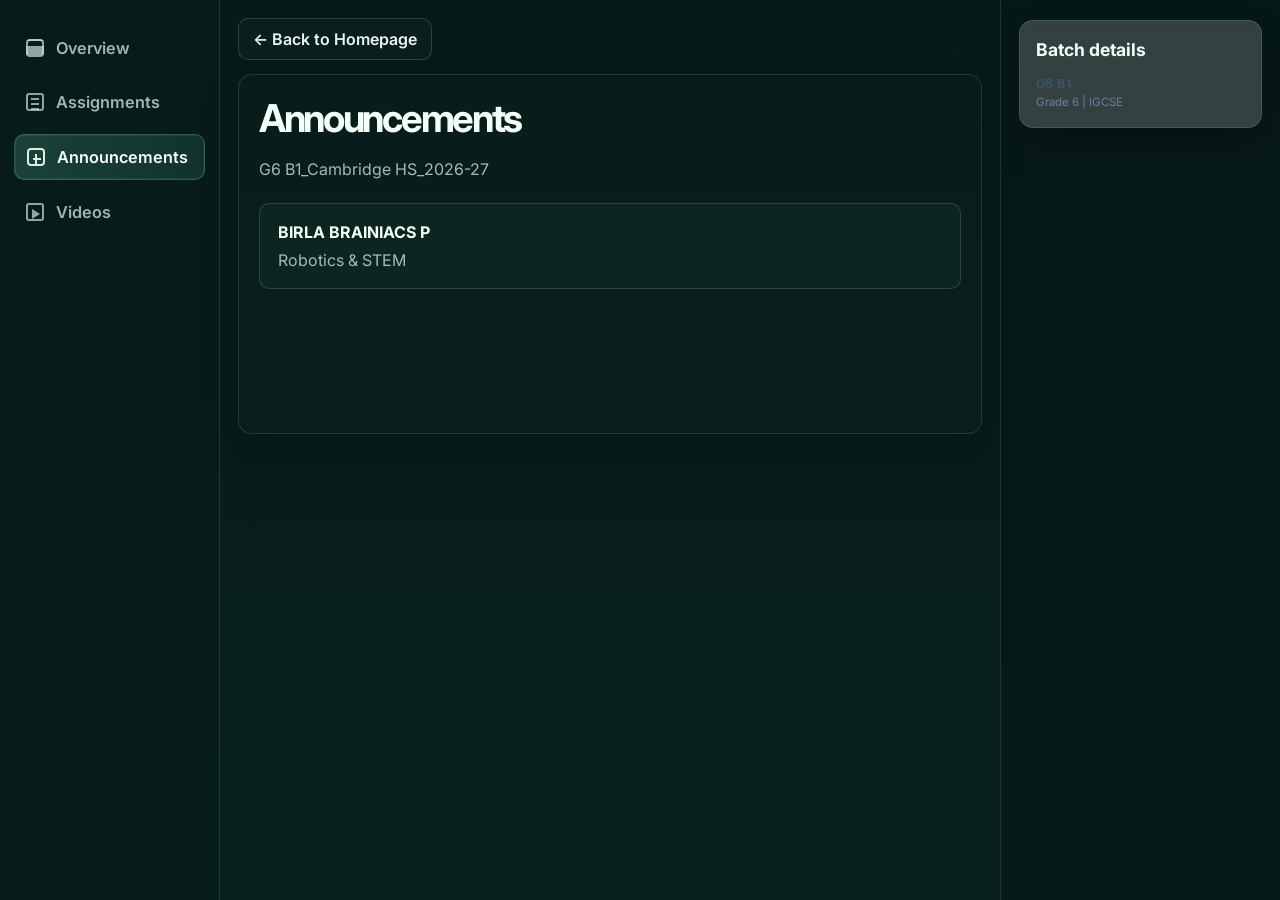
==== announcements.html @ 66eb1565 "Add batch section pages and admin shortcut" ====
<!DOCTYPE html>
<html lang="en">
  <head>
    <meta charset="UTF-8" />
    <meta name="viewport" content="width=device-width, initial-scale=1.0" />
    <title>Sound Wave | Announcements</title>
    <meta name="description" content="Announcements for the G6 B1 Cambridge HS batch." />
    <link rel="preconnect" href="https://fonts.googleapis.com" />
    <link rel="preconnect" href="https://fonts.gstatic.com" crossorigin />
    <link href="https://fonts.googleapis.com/css2?family=Inter:wght@400;500;600;700;800;900&display=swap" rel="stylesheet" />
    <link rel="stylesheet" href="styles.css" />
  </head>
  <body class="batch-body">
    <div class="batch-layout">
      <aside class="batch-sidebar">
        <nav class="side-nav" aria-label="Batch navigation">
          <a class="nav-entry" href="batch.html"><span class="nav-icon icon-overview" aria-hidden="true"></span><span>Overview</span></a>
          <a class="nav-entry" href="assignments.html"><span class="nav-icon icon-assignments" aria-hidden="true"></span><span>Assignments</span></a>
          <a class="nav-entry active" href="announcements.html" aria-current="page"><span class="nav-icon icon-announcements" aria-hidden="true"></span><span>Announcements</span></a>
          <a class="nav-entry" href="videos.html"><span class="nav-icon icon-videos" aria-hidden="true"></span><span>Videos</span></a>
        </nav>
      </aside>

      <main class="batch-main">
        <a class="small-action batch-back-link" href="index.html">&larr; Back to Homepage</a>
        <section class="batch-overview-card section-content-card">
          <h1>Announcements</h1>
          <p class="section-context">G6 B1_Cambridge HS_2026-27</p>
          <article class="announcement-card">
            <h2>BIRLA BRAINIACS P</h2>
            <p>Robotics &amp; STEM</p>
          </article>
        </section>
      </main>

      <aside class="batch-side-panel">
        <div class="panel-box">
          <h3>Batch details</h3>
          <div class="announcement-text">
            <strong>G6 B1</strong>
            <span>Grade 6 | IGCSE</span>
          </div>
        </div>
      </aside>
    </div>
    <script src="script.js"></script>
  </body>
</html>
---- styles.css ----
:root {
  --bg-1: #031e1d;
  --bg-2: #052b2a;
  --bg-3: #0b3634;
  --panel: rgba(10, 31, 29, 0.8);
  --panel-strong: rgba(12, 31, 31, 0.9);
  --panel-light: rgba(19, 46, 44, 0.98);
  --line: rgba(136, 177, 171, 0.16);
  --line-strong: rgba(136, 177, 171, 0.26);
  --text: #ebf6f3;
  --muted: rgba(201, 229, 224, 0.68);
  --green: #8ae6c7;
  --green-strong: #64ffc4;
  --green-soft: rgba(122, 240, 196, 0.12);
  --shadow: 0 24px 80px rgba(0, 0, 0, 0.28);
}

* {
  box-sizing: border-box;
}

html, body {
  margin: 0;
  height: 100%;
  background: #efefef;
  color: #111827;
  font-family: "Inter", sans-serif;
}

body {
  min-height: 100vh;
}

.landing-body {
  background: #efefef;
}

.landing-page {
  min-height: 100vh;
  padding: 42px 50px 0;
  background: #efefef;
}

.brand-title {
  margin: 0;
  font-size: clamp(2.3rem, 4vw, 4rem);
  line-height: 1.1;
  letter-spacing: -0.08em;
  color: #1089d6;
  font-weight: 700;
}

.brand-rule {
  margin-top: 18px;
  border-bottom: 2px solid rgba(28, 29, 30, 0.18);
  width: 100%;
}

.brand-tagline {
  margin: 26px 0 0;
  color: #2d2d2d;
  font-size: clamp(1rem, 1.3vw, 1.5rem);
  font-weight: 500;
  letter-spacing: -0.03em;
}

button, input {
  font: inherit;
}

.app-shell {
  display: grid;
  grid-template-columns: 280px 1fr;
  min-height: 100vh;
  background: linear-gradient(180deg, #04211f 0%, #08352f 100%);
}

.app-shell-no-sidebar {
  grid-template-columns: 1fr;
}

.sidebar {
  background: rgba(5, 23, 23, 0.9);
  border-right: 1px solid var(--line);
  padding: 18px 18px 24px;
}

.brand-wrap {
  display: flex;
  align-items: center;
  gap: 14px;
  padding: 10px 6px 18px;
}

.brand-mark {
  position: relative;
  width: 28px;
  height: 28px;
  border-radius: 8px;
  background: linear-gradient(135deg, rgba(122, 240, 196, 0.9), rgba(82, 208, 170, 0.8));
  box-shadow: inset 0 0 0 1px rgba(255,255,255,0.18);
}

.brand-mark::before {
  content: "";
  position: absolute;
  inset: 6px;
  border-radius: 50%;
  background: rgba(3, 30, 30, 0.8);
  box-shadow: inset 0 0 0 3px rgba(122, 240, 196, 0.9);
}

.brand-dot {
  position: absolute;
  width: 7px;
  height: 7px;
  border-radius: 50%;
  background: rgba(122, 240, 196, 0.9);
  top: 10px;
  left: 10px;
}

.brand-text {
  display: flex;
  flex-direction: column;
  gap: 1px;
}

.brand-name {
  font-size: clamp(1.3rem, 1.9vw, 2.1rem);
  font-weight: 800;
  letter-spacing: -0.08em;
  line-height: 1;
}

.brand-sub {
  color: rgba(221, 238, 235, 0.72);
  font-size: 0.64rem;
  text-transform: uppercase;
  letter-spacing: 0.2em;
}

.sidebar-nav {
  margin-top: 24px;
}

.nav-section {
  margin-bottom: 24px;
}

.nav-label,
.nav-section-label {
  color: rgba(188, 211, 208, 0.56);
  font-size: 0.7rem;
  letter-spacing: 0.26em;
  text-transform: uppercase;
  margin: 0 0 14px;
  font-weight: 700;
}

.nav-item {
  position: relative;
  display: flex;
  align-items: center;
  gap: 12px;
  width: 100%;
  padding: 12px 14px;
  border-radius: 10px;
  color: rgba(225, 239, 236, 0.75);
  text-decoration: none;
  font-weight: 600;
  margin-bottom: 8px;
}

.nav-item.active {
  background: rgba(106, 231, 190, 0.09);
  box-shadow: inset 0 0 0 1px rgba(118, 247, 193, 0.16);
  color: var(--text);
}

.nav-item.active::before {
  content: "";
  position: absolute;
  inset: 0;
  border-radius: 10px;
  background: linear-gradient(90deg, rgba(118, 247, 193, 0.1), transparent);
}

.nav-item span:not(.nav-icon) {
  position: relative;
  z-index: 1;
}

.nav-icon {
  position: relative;
  z-index: 1;
  width: 16px;
  height: 16px;
  display: inline-block;
  opacity: 0.9;
}

.dashboard-icon {
  border: 2px solid currentColor;
  border-radius: 4px;
  box-shadow: inset 0 0 0 2px rgba(255,255,255,0.04);
}

.material-icon {
  border: 2px solid currentColor;
  border-radius: 2px;
}

.material-icon::before {
  content: "";
  position: absolute;
  left: 3px;
  right: 3px;
  top: 4px;
  height: 2px;
  background: currentColor;
  box-shadow: 0 5px 0 currentColor, 0 10px 0 currentColor;
}

.timetable-icon {
  border: 2px solid currentColor;
  border-radius: 2px;
}

.timetable-icon::before,
.timetable-icon::after {
  content: "";
  position: absolute;
  background: currentColor;
  left: 3px;
  right: 3px;
  top: 3px;
  height: 2px;
  box-shadow: 0 5px 0 currentColor, 0 10px 0 currentColor;
}

.timetable-icon::after {
  left: 0;
  right: 0;
  top: 0;
  width: 2px;
  height: 16px;
  box-shadow: 6px 0 0 currentColor, 12px 0 0 currentColor;
}

.societies-icon {
  border-radius: 50%;
  border: 2px solid currentColor;
}

.societies-icon::before {
  content: "";
  position: absolute;
  inset: 4px 4px auto auto;
  width: 4px;
  height: 4px;
  border-radius: 50%;
  background: currentColor;
  box-shadow: -5px 0 0 currentColor, 0 -5px 0 currentColor, -5px -5px 0 currentColor;
}

.events-icon {
  border: 2px solid currentColor;
  border-radius: 50%;
}

.events-icon::before {
  content: "";
  position: absolute;
  width: 2px;
  height: 6px;
  background: currentColor;
  left: 7px;
  top: 1px;
  box-shadow: 0 0 0 0 currentColor;
}

.events-icon::after {
  content: "";
  position: absolute;
  width: 2px;
  height: 6px;
  background: currentColor;
  left: 8px;
  top: 8px;
  transform: rotate(45deg);
}

.nav-status {
  position: relative;
  z-index: 1;
  margin-left: auto;
  width: 9px;
  height: 9px;
  border-radius: 50%;
  background: radial-gradient(circle, #94ffcc, #67d3a8);
  box-shadow: 0 0 18px rgba(118, 247, 193, 0.8);
}

.batch-body {
  background: linear-gradient(180deg, #061f1d 0%, #0b2e2a 100%);
  color: #ebf6f3;
}

.batch-layout {
  display: grid;
  grid-template-columns: 220px minmax(0, 1.7fr) 280px;
  min-height: 100vh;
  background: linear-gradient(180deg, rgba(5, 26, 25, 0.92), rgba(7, 31, 29, 0.96));
}

.batch-sidebar {
  background: rgba(7, 29, 27, 0.88);
  border-right: 1px solid rgba(138, 230, 199, 0.16);
  padding: 18px 14px;
}

.side-nav {
  display: flex;
  flex-direction: column;
  gap: 10px;
  margin-top: 8px;
}

.nav-entry {
  display: flex;
  align-items: center;
  gap: 12px;
  padding: 12px 12px;
  border-radius: 10px;
  color: rgba(223, 239, 235, 0.72);
  text-decoration: none;
  font-weight: 600;
  font-size: 1.02rem;
}

.nav-entry.active {
  background: linear-gradient(90deg, rgba(122, 240, 196, 0.18), rgba(100, 255, 196, 0.1));
  border: 1px solid rgba(138, 230, 199, 0.22);
  color: #f2fff8;
  box-shadow: inset 0 0 0 1px rgba(138, 230, 199, 0.08);
}

.nav-icon {
  width: 18px;
  height: 18px;
  display: inline-block;
  position: relative;
  color: inherit;
}

.icon-overview,
.icon-attendance,
.icon-assignments,
.icon-announcements,
.icon-tests,
.icon-videos,
.icon-material {
  border: 2px solid currentColor;
}

.icon-overview {
  border-radius: 4px;
  background: linear-gradient(180deg, transparent 0 35%, currentColor 35% 100%);
}

.icon-attendance {
  border-radius: 4px;
}

.icon-attendance::before {
  content: "";
  position: absolute;
  inset: 3px 4px 4px 4px;
  border: 2px solid currentColor;
  border-radius: 2px;
}

.icon-assignments {
  border-radius: 3px;
}

.icon-assignments::before {
  content: "";
  position: absolute;
  left: 3px;
  right: 3px;
  top: 3px;
  height: 2px;
  background: currentColor;
  box-shadow: 0 5px 0 currentColor, 0 10px 0 currentColor;
}

.icon-announcements {
  border-radius: 4px;
}

.icon-announcements::before,
.icon-announcements::after {
  content: "";
  position: absolute;
  background: currentColor;
}

.icon-announcements::before {
  width: 2px;
  height: 10px;
  left: 6px;
  top: 4px;
}

.icon-announcements::after {
  width: 8px;
  height: 2px;
  left: 4px;
  top: 8px;
}

.icon-tests {
  border-radius: 50%;
}

.icon-tests::before {
  content: "";
  position: absolute;
  width: 7px;
  height: 7px;
  border-radius: 50%;
  top: 4px;
  left: 4px;
  border: 2px solid currentColor;
}

.icon-videos {
  border-radius: 3px;
}

.icon-videos::before {
  content: "";
  position: absolute;
  left: 4px;
  top: 4px;
  width: 0;
  height: 0;
  border-left: 8px solid currentColor;
  border-top: 5px solid transparent;
  border-bottom: 5px solid transparent;
}

.icon-material {
  border-radius: 3px;
}

.icon-material::before {
  content: "";
  position: absolute;
  left: 3px;
  right: 3px;
  top: 5px;
  height: 2px;
  background: currentColor;
  box-shadow: 0 5px 0 currentColor, 0 10px 0 currentColor;
}

.batch-main {
  padding: 18px 18px 0 18px;
}

.batch-back-link {
  display: inline-block;
  margin-bottom: 14px;
}

.section-content-card {
  min-height: 360px;
}

.section-content-card h1 {
  margin: 0 0 8px;
  color: #f3fff9;
  font-size: clamp(1.7rem, 2.4vw, 2.4rem);
}

.section-context {
  margin: 0 0 24px;
  color: rgba(206, 224, 218, 0.8);
}

.section-empty-state {
  min-height: 200px;
  display: grid;
  align-content: center;
  justify-items: center;
  gap: 8px;
  padding: 24px;
  border: 1px dashed rgba(138, 230, 199, 0.28);
  border-radius: 10px;
  color: rgba(201, 229, 224, 0.72);
  text-align: center;
}

.section-empty-state strong {
  color: #ebf6f3;
}

.announcement-card {
  padding: 18px;
  border: 1px solid rgba(138, 230, 199, 0.18);
  border-radius: 10px;
  background: rgba(138, 230, 199, 0.04);
}

.announcement-card h2 {
  margin: 0 0 8px;
  font-size: 1rem;
  color: #f3fff9;
}

.announcement-card p {
  margin: 0;
  color: rgba(206, 224, 218, 0.8);
}

.batch-overview-card,
.batch-schedule-card,
.panel-box {
  background: rgba(10, 31, 29, 0.82);
  border: 1px solid rgba(138, 230, 199, 0.15);
  border-radius: 14px;
  box-shadow: 0 18px 40px rgba(0, 0, 0, 0.18);
}

.batch-overview-card {
  padding: 20px 20px 10px;
  margin-bottom: 18px;
}

.batch-overview-card h1 {
  margin: 0 0 18px;
  font-size: clamp(2rem, 3vw, 3rem);
  letter-spacing: -0.06em;
  color: #f3fff9;
}

.meta-grid {
  display: grid;
  grid-template-columns: repeat(2, minmax(0, 1fr));
  gap: 22px 34px;
  padding-top: 8px;
}

.meta-item {
  display: flex;
  flex-direction: column;
  gap: 8px;
  color: rgba(217, 234, 230, 0.78);
}

.meta-item strong {
  color: #f5fff9;
  font-size: 1.05rem;
  font-weight: 600;
}

.meta-label {
  font-size: 0.8rem;
  color: rgba(176, 211, 202, 0.72);
}

.full-width {
  grid-column: 1 / -1;
}

.subject-tags {
  display: flex;
  flex-wrap: wrap;
  gap: 10px 12px;
  margin-top: 4px;
}

.subject-tags span {
  font-size: 0.68rem;
  letter-spacing: 0.12em;
  text-transform: uppercase;
  color: rgba(158, 223, 205, 0.9);
  font-weight: 700;
}

.batch-schedule-card {
  padding: 18px 20px 20px;
}

.batch-schedule-card h2 {
  margin: 0 0 18px;
  font-size: clamp(2rem, 2.4vw, 2.6rem);
  letter-spacing: -0.06em;
  color: #f3fff9;
}

.schedule-days {
  display: grid;
  grid-template-columns: repeat(7, minmax(0, 1fr));
  gap: 10px;
  margin-bottom: 18px;
  color: rgba(176, 211, 202, 0.72);
  font-size: 0.74rem;
  letter-spacing: 0.14em;
  text-transform: uppercase;
  font-weight: 700;
}

.schedule-days span {
  display: flex;
  justify-content: center;
  align-items: center;
  padding: 14px 8px;
  border-bottom: 2px solid transparent;
}

.schedule-days .active {
  color: #8ae6c7;
  border-color: #8ae6c7;
}

.schedule-grid {
  display: grid;
  grid-template-columns: repeat(5, minmax(0, 1fr));
  gap: 14px;
}

.session-card {
  background: rgba(16, 43, 40, 0.76);
  border: 1px solid rgba(138, 230, 199, 0.14);
  border-radius: 12px;
  padding: 16px 14px;
  min-height: 150px;
}

.session-subject {
  color: rgba(158, 223, 205, 0.9);
  font-size: 0.8rem;
  text-transform: uppercase;
  letter-spacing: 0.06em;
  font-weight: 700;
  margin-bottom: 10px;
}

.session-time {
  color: #eafaf4;
  font-size: 0.9rem;
  margin-bottom: 16px;
}

.teacher-badge {
  width: 34px;
  height: 34px;
  display: inline-flex;
  align-items: center;
  justify-content: center;
  border-radius: 50%;
  background: rgba(138, 230, 199, 0.18);
  color: #abefd0;
  font-weight: 700;
  font-size: 0.82rem;
  margin-right: 10px;
}

.teacher-name {
  display: inline-block;
  color: #f4fff8;
  font-weight: 600;
  font-size: 0.95rem;
}

.batch-side-panel {
  background: rgba(7, 24, 22, 0.72);
  border-left: 1px solid rgba(138, 230, 199, 0.14);
  padding: 20px 18px;
}

.panel-box {
  padding: 18px 16px;
  margin-bottom: 18px;
  background: rgba(255,255,255,0.18);
}

.panel-box h3 {
  margin: 0 0 16px;
  font-size: 1.1rem;
  color: #f2fff9;
}

.join-box {
  display: grid;
  gap: 12px;
}

.join-box p {
  margin: 0;
  color: rgba(210, 234, 228, 0.78);
  font-size: 0.9rem;
  line-height: 1.5;
}

.join-box button {
  width: 100%;
  border: 1px solid rgba(138, 230, 199, 0.2);
  background: linear-gradient(135deg, rgba(122, 240, 196, 0.2), rgba(95, 163, 138, 0.18));
  color: #eefef8;
  border-radius: 10px;
  padding: 12px 14px;
  font-weight: 700;
  font-size: 0.98rem;
  cursor: pointer;
}

.join-box button.secondary {
  background: rgba(12, 30, 27, 0.85);
}

.announcement-item {
  display: flex;
  align-items: center;
  gap: 12px;
  padding: 10px 0 8px;
  border-top: 1px solid rgba(111, 132, 150, 0.2);
}

.announcement-icon {
  width: 28px;
  height: 28px;
  border-radius: 8px;
  display: grid;
  place-items: center;
  background: rgba(79, 134, 255, 0.1);
  color: #3c6ad9;
}

.announcement-text {
  display: flex;
  flex-direction: column;
  gap: 4px;
  color: #3d536d;
}

.announcement-text strong {
  font-size: 0.78rem;
  letter-spacing: 0.04em;
}

.announcement-text span {
  font-size: 0.72rem;
  color: #68809b;
}

.view-all {
  display: inline-block;
  margin-top: 12px;
  color: #4080ff;
  text-decoration: none;
  font-weight: 700;
}

@media (max-width: 1100px) {
  .batch-layout {
    grid-template-columns: 200px 1fr;
  }

  .batch-side-panel {
    grid-column: 1 / -1;
    border-left: none;
    border-top: 1px solid rgba(90, 120, 145, 0.2);
  }
}

@media (max-width: 760px) {
  .batch-layout {
    grid-template-columns: 1fr;
  }

  .batch-sidebar {
    border-right: none;
    border-bottom: 1px solid rgba(90, 120, 145, 0.2);
  }

  .meta-grid,
  .schedule-grid {
    grid-template-columns: 1fr;
  }

  .schedule-days {
    grid-template-columns: repeat(2, minmax(0, 1fr));
  }
}

.batch-page {
  padding: 28px;
}

.batch-header {
  display: flex;
  align-items: center;
  justify-content: space-between;
  gap: 16px;
  margin-bottom: 24px;
}

.batch-header h1,
.detail-topbar h1 {
  margin: 0;
  font-size: clamp(2.2rem, 4vw, 3.4rem);
  letter-spacing: -0.07em;
}

.batch-top-actions {
  display: flex;
  gap: 12px;
}

.small-action {
  background: rgba(255, 255, 255, 0.02);
  color: var(--text);
  border: 1px solid var(--line-strong);
  border-radius: 10px;
  padding: 10px 14px;
  font-weight: 600;
  text-decoration: none;
}

.batch-grid {
  display: grid;
  grid-template-columns: repeat(3, minmax(0, 1fr));
  gap: 20px;
}

.batch-card {
  background: linear-gradient(180deg, rgba(11, 31, 31, 0.8), rgba(7, 21, 22, 0.96));
  border: 1px solid var(--line-strong);
  border-radius: 18px;
  padding: 22px 20px;
  box-shadow: var(--shadow);
  color: var(--text);
  text-decoration: none;
}

.batch-link:hover {
  transform: translateY(-2px);
  border-color: rgba(122, 240, 196, 0.28);
}

.batch-card h3 {
  margin: 0 0 10px;
  font-size: 1.35rem;
  letter-spacing: -0.04em;
}

.batch-meta {
  display: flex;
  justify-content: space-between;
  align-items: center;
  color: var(--muted);
  font-size: 0.8rem;
  letter-spacing: 0.08em;
  text-transform: uppercase;
  margin-bottom: 14px;
}

.batch-card p {
  margin: 0;
  color: var(--muted);
  line-height: 1.7;
}

.batch-pill {
  display: inline-block;
  padding: 7px 10px;
  margin-top: 16px;
  border-radius: 999px;
  background: rgba(122, 240, 196, 0.1);
  border: 1px solid rgba(122, 240, 196, 0.18);
  color: var(--green);
  font-size: 0.75rem;
  font-weight: 700;
  letter-spacing: 0.08em;
  text-transform: uppercase;
}

.batch-detail-page {
  padding: 28px;
}

.detail-topbar {
  display: flex;
  align-items: end;
  justify-content: space-between;
  gap: 16px;
  margin: 20px 0 24px;
}

.detail-eyebrow {
  margin: 0 0 8px;
  color: var(--muted);
  text-transform: uppercase;
  letter-spacing: 0.18em;
  font-size: 0.7rem;
  font-weight: 700;
}

.detail-grid {
  display: grid;
  grid-template-columns: repeat(2, minmax(0, 1fr));
  gap: 20px;
}

.detail-card {
  background: linear-gradient(180deg, rgba(11, 31, 31, 0.82), rgba(8, 22, 22, 0.96));
  border: 1px solid var(--line-strong);
  border-radius: 18px;
  padding: 22px 20px;
}

.detail-card.large {
  grid-column: span 2;
}

.detail-card h2 {
  margin: 0 0 14px;
  font-size: 1.5rem;
  letter-spacing: -0.05em;
}

.detail-card ul {
  margin: 0;
  padding-left: 1.2rem;
  color: var(--muted);
  display: grid;
  gap: 10px;
  line-height: 1.6;
}

@media (max-width: 760px) {
  .detail-grid {
    grid-template-columns: 1fr;
  }

  .detail-card.large {
    grid-column: span 1;
  }

  .detail-topbar {
    flex-direction: column;
    align-items: flex-start;
  }
  .batch-grid {
    grid-template-columns: 1fr;
  }

  .batch-header {
    flex-direction: column;
    align-items: flex-start;
  }
}

.main-panel {
  background: linear-gradient(180deg, rgba(7, 24, 23, 0.96), rgba(4, 15, 16, 0.98));
  padding: 18px 24px 30px 26px;
}

.list-panel {
  background: linear-gradient(180deg, rgba(4, 24, 22, 0.94), rgba(7, 31, 28, 0.96));
  color: #ecfdf5;
}

.topbar {
  display: grid;
  grid-template-columns: 1fr auto auto;
  align-items: center;
  gap: 14px;
  min-height: 70px;
  padding: 8px 6px 18px;
  border-bottom: 1px solid rgba(152, 190, 184, 0.12);
}

.topbar-spacer {
  min-height: 1px;
}

.header-actions {
  display: flex;
  align-items: center;
  justify-content: flex-end;
  gap: 14px;
  margin-right: 10px;
}

.header-action {
  color: rgba(228, 240, 238, 0.78);
  text-decoration: none;
  font-size: 0.9rem;
  font-weight: 500;
  padding: 8px 10px;
  border-radius: 10px;
  transition: background 0.2s ease, color 0.2s ease;
}

.header-action:hover {
  background: rgba(122, 240, 196, 0.08);
  color: var(--text);
}

.search-box {
  display: flex;
  align-items: center;
  justify-content: space-between;
  gap: 12px;
  width: min(100%, 400px);
  justify-self: end;
  padding: 12px 16px;
  border: 1px solid var(--line-strong);
  border-radius: 12px;
  background: rgba(8, 29, 28, 0.7);
  color: rgba(214, 231, 228, 0.7);
  font-size: 0.92rem;
}

.search-icon {
  font-size: 1.1rem;
  color: rgba(214, 231, 228, 0.8);
}

.search-box kbd {
  display: inline-flex;
  align-items: center;
  justify-content: center;
  min-width: 24px;
  height: 24px;
  padding: 0 7px;
  border-radius: 6px;
  border: 1px solid var(--line-strong);
  background: rgba(255,255,255,0.02);
  color: rgba(214, 231, 228, 0.7);
  font-size: 0.75rem;
  font-weight: 700;
}

.list-panel .search-box {
  background: rgba(255, 255, 255, 0.08);
  border: 1px solid rgba(138, 230, 199, 0.22);
  color: rgba(224, 245, 238, 0.8);
}

.list-panel .search-box kbd {
  background: rgba(255, 255, 255, 0.08);
  color: rgba(224, 245, 238, 0.8);
}

.list-panel .header-action {
  color: rgba(228, 244, 240, 0.85);
}

.list-panel .header-action:hover {
  color: #f3fff9;
  background: rgba(122, 240, 196, 0.08);
}

.batch-list-shell {
  padding-top: 18px;
}

.list-header-row {
  display: flex;
  align-items: center;
  justify-content: space-between;
  gap: 16px;
  margin-bottom: 14px;
  padding-right: 8px;
}

.list-header-row h2 {
  margin: 0;
  font-size: clamp(2.1rem, 2.5vw, 3rem);
  letter-spacing: -0.08em;
  color: #f3fff9;
}

.search-wrap {
  position: relative;
  width: min(100%, 310px);
}

.search-wrap input {
  width: 100%;
  min-height: 42px;
  border-radius: 10px;
  border: 1px solid rgba(138, 230, 199, 0.22);
  background: rgba(255,255,255,0.08);
  color: rgba(236, 252, 245, 0.9);
  padding: 0 42px 0 14px;
  font-size: 0.95rem;
}

.search-wrap input::placeholder {
  color: rgba(202, 230, 222, 0.8);
}

.mini-search {
  position: absolute;
  right: 12px;
  top: 50%;
  transform: translateY(-50%);
  color: #7288a1;
  font-size: 1.2rem;
}

.toggle-tabs {
  display: inline-flex;
  align-items: center;
  gap: 18px;
  margin-bottom: 18px;
  padding-bottom: 6px;
  border-bottom: 1px solid rgba(138, 230, 199, 0.2);
}

.tab {
  border: none;
  background: transparent;
  color: rgba(213, 236, 229, 0.72);
  font-size: 0.96rem;
  padding: 0 0 10px;
  position: relative;
  cursor: pointer;
  font-weight: 500;
}

.tab.active {
  color: #8ae6c7;
  font-weight: 700;
}

.tab.active::after {
  content: "";
  position: absolute;
  left: 0;
  right: 0;
  bottom: -7px;
  height: 3px;
  border-radius: 999px;
  background: #8ae6c7;
}

.batch-list-card {
  width: min(100%, 470px);
  min-height: 260px;
  background: rgba(10, 31, 29, 0.78);
  border: 1px solid rgba(138, 230, 199, 0.18);
  border-radius: 12px;
  padding: 18px 18px 16px;
  box-shadow: 0 10px 32px rgba(0, 0, 0, 0.12);
}

.batch-list-link {
  display: block;
  text-decoration: none;
  color: inherit;
  transition: transform 0.2s ease, border-color 0.2s ease, box-shadow 0.2s ease;
}

.batch-list-link:hover {
  transform: translateY(-1px);
  border-color: rgba(138, 230, 199, 0.35);
  box-shadow: 0 14px 36px rgba(0, 0, 0, 0.18);
}

.batch-list-card h3 {
  margin: 0;
  color: #f3fff9;
  font-size: clamp(1.7rem, 2.2vw, 2.5rem);
  letter-spacing: -0.07em;
  line-height: 1.18;
}

.batch-sub,
.batch-code {
  margin: 0;
  color: rgba(206, 224, 218, 0.8);
}

.batch-sub {
  margin-top: 10px;
  font-size: 0.9rem;
  text-transform: uppercase;
  letter-spacing: 0.05em;
}

.batch-code {
  margin-top: 8px;
  font-size: 1rem;
}

.batch-tags {
  display: flex;
  flex-wrap: wrap;
  gap: 8px 10px;
  margin-top: 16px;
}

.batch-tags span {
  background: rgba(122, 240, 196, 0.04);
  border: 1px solid rgba(138, 230, 199, 0.4);
  color: #b9f2dc;
  border-radius: 999px;
  padding: 5px 10px;
  font-size: 0.7rem;
  line-height: 1.4;
}

.batch-foot {
  margin-top: 24px;
  display: flex;
  align-items: center;
}

.avatar-stack {
  display: inline-flex;
  align-items: center;
}

.avatar {
  width: 38px;
  height: 38px;
  border-radius: 50%;
  display: grid;
  place-items: center;
  font-size: 0.7rem;
  font-weight: 800;
  color: white;
  border: 2px solid rgba(255,255,255,0.8);
}

.avatar-main {
  background: linear-gradient(135deg, #1d64d4, #2d8ae7);
  z-index: 1;
}

.avatar-badge {
  width: 30px;
  height: 30px;
  background: linear-gradient(135deg, #0c7fe8, #2244cf);
  position: relative;
  left: -8px;
  font-size: 0.62rem;
}

.data-footer {
  display: flex;
  align-items: center;
  justify-content: space-between;
  gap: 14px;
  margin-top: 28px;
  color: #5b728d;
}

.rows-wrap {
  display: inline-flex;
  align-items: center;
  gap: 10px;
}

.rows-wrap select {
  border: 1px solid rgba(138, 230, 199, 0.22);
  background: rgba(255,255,255,0.08);
  color: rgba(236, 252, 245, 0.9);
  border-radius: 8px;
  padding: 8px 12px;
}

.pager {
  display: flex;
  align-items: center;
  gap: 16px;
  margin-left: auto;
}

.pager-controls {
  display: flex;
  align-items: center;
  gap: 8px;
}

.pager-controls button {
  border: 1px solid rgba(138, 230, 199, 0.22);
  background: rgba(255,255,255,0.08);
  color: rgba(227, 246, 239, 0.8);
  border-radius: 8px;
  min-height: 38px;
  padding: 8px 12px;
  font-weight: 600;
}

.page-current-btn {
  background: linear-gradient(135deg, #2469e9, #2457d8) !important;
  color: white !important;
  border-color: #2e66d9 !important;
}

.quick-button {
  width: 38px;
  height: 38px;
  border-radius: 10px;
  border: 1px solid var(--line-strong);
  background: rgba(10, 32, 32, 0.8);
  color: rgba(234, 249, 246, 0.9);
  cursor: pointer;
}

.star-icon {
  font-size: 1.2rem;
}

.hero-panel {
  position: relative;
  display: grid;
  grid-template-columns: 1.5fr 0.75fr;
  gap: 2rem;
  min-height: 410px;
  margin-top: 28px;
  padding: 32px 30px 22px 32px;
  border-radius: 24px;
  background: linear-gradient(135deg, rgba(21, 56, 52, 0.82), rgba(11, 35, 33, 0.9));
  border: 1px solid rgba(145, 201, 194, 0.12);
  overflow: hidden;
}

.hero-panel::before {
  content: "";
  position: absolute;
  inset: 0;
  background: radial-gradient(circle at 20% 10%, rgba(117, 245, 197, 0.08), transparent 30%);
}

.hero-copy,
.hero-visual {
  position: relative;
  z-index: 1;
}

.hero-copy {
  display: flex;
  flex-direction: column;
  justify-content: center;
  padding-top: 10px;
}

.hero-copy h1 {
  margin: 0;
  font-size: clamp(3.2rem, 5vw, 6.3rem);
  line-height: 0.96;
  letter-spacing: -0.09em;
  font-weight: 800;
  max-width: 760px;
  color: rgba(246, 251, 249, 0.96);
}

.hero-copy h1 span {
  color: var(--green);
}

.hero-copy p {
  max-width: 770px;
  margin-top: 22px;
  color: var(--muted);
  font-size: 1.12rem;
  line-height: 1.6;
}

.cta-row {
  display: flex;
  gap: 18px;
  margin-top: 30px;
  flex-wrap: wrap;
}

.primary-btn,
.secondary-btn {
  border: none;
  border-radius: 12px;
  padding: 18px 24px;
  font-weight: 700;
  font-size: 1.05rem;
  cursor: pointer;
}

.primary-btn {
  background: linear-gradient(135deg, #8ce6ca, #6ce3c0);
  color: rgba(4, 29, 28, 0.9);
  box-shadow: 0 16px 28px rgba(107, 232, 192, 0.22);
}

.secondary-btn {
  background: rgba(255,255,255,0.02);
  color: rgba(239, 249, 247, 0.96);
  border: 1px solid rgba(180, 214, 209, 0.2);
}

.hero-visual {
  position: relative;
  display: flex;
  align-items: center;
  justify-content: center;
  min-height: 280px;
}

.orbital-ring {
  position: absolute;
  border: 2px solid rgba(128, 240, 203, 0.24);
  border-radius: 50%;
}

.ring-1 {
  width: 340px;
  height: 340px;
}

.ring-2 {
  width: 260px;
  height: 260px;
}

.ring-3 {
  width: 180px;
  height: 180px;
}

.orb-letter {
  position: relative;
  display: grid;
  place-items: center;
  width: 180px;
  height: 180px;
  border-radius: 50%;
  background: rgba(14, 44, 41, 0.18);
  color: rgba(130, 247, 202, 0.9);
  font-size: 9rem;
  font-weight: 700;
  letter-spacing: -0.08em;
  border: 2px solid rgba(128, 240, 203, 0.18);
  box-shadow: inset 0 0 0 16px rgba(0,0,0,0.08);
}

.spark {
  position: absolute;
  font-size: 1.8rem;
  color: rgba(136, 248, 206, 0.9);
  transform: translate(0, -18px);
}

.spark-1 {
  top: 36px;
  right: 76px;
}

.visual-label,
.visual-bottom {
  position: absolute;
  text-transform: uppercase;
  letter-spacing: 0.2em;
  color: rgba(207, 230, 224, 0.7);
  font-size: 0.68rem;
  font-weight: 700;
}

.visual-label {
  top: 28px;
  right: 8px;
}

.visual-bottom {
  bottom: 16px;
  left: 50%;
  transform: translateX(-50%);
}

.stats-grid {
  display: grid;
  grid-template-columns: repeat(4, minmax(0, 1fr));
  gap: 18px;
  margin-top: 26px;
}

.stat-card {
  display: flex;
  flex-direction: column;
  justify-content: center;
  min-height: 138px;
  padding: 18px 18px 16px;
  border-radius: 16px;
  background: linear-gradient(180deg, rgba(11, 31, 31, 0.82), rgba(6, 20, 21, 0.95));
  border: 1px solid rgba(130, 167, 162, 0.12);
  box-shadow: inset 0 0 0 1px rgba(122, 240, 196, 0.03);
}

.stat-number {
  font-size: clamp(2.5rem, 3vw, 3.8rem);
  line-height: 1;
  font-weight: 800;
  letter-spacing: -0.08em;
  color: var(--green-strong);
  margin-bottom: 10px;
}

.stat-label {
  text-transform: uppercase;
  color: rgba(204, 226, 223, 0.72);
  letter-spacing: 0.14em;
  font-size: 0.72rem;
  line-height: 1.4;
}

@media (max-width: 1100px) {
  .app-shell {
    grid-template-columns: 1fr;
  }

  .sidebar {
    border-right: none;
    border-bottom: 1px solid var(--line);
  }

  .main-panel {
    padding-top: 12px;
  }
}

@media (max-width: 760px) {
  .topbar {
    grid-template-columns: 1fr;
    gap: 10px;
  }

  .search-box {
    width: 100%;
    justify-self: stretch;
  }

  .hero-panel {
    grid-template-columns: 1fr;
    padding: 24px 18px 18px;
  }

  .hero-copy h1 {
    font-size: clamp(2.6rem, 12vw, 4.6rem);
  }

  .stats-grid {
    grid-template-columns: repeat(2, minmax(0, 1fr));
  }
}

@media (max-width: 500px) {
  .stats-grid {
    grid-template-columns: 1fr;
  }

  .sidebar {
    padding: 14px 12px 20px;
  }

  .main-panel {
    padding: 12px 12px 22px;
  }

  .brand-name {
    font-size: 1.1rem;
  }

  .nav-item {
    padding: 10px 12px;
  }
}

.admin-password-dialog {
  width: min(420px, calc(100vw - 32px));
  padding: 24px;
  color: #ebf6f3;
  background: #092522;
  border: 1px solid rgba(138, 230, 199, 0.3);
  border-radius: 12px;
  box-shadow: 0 24px 80px rgba(0, 0, 0, 0.45);
}

.admin-password-dialog::backdrop {
  background: rgba(0, 12, 11, 0.72);
}

.admin-password-form {
  display: grid;
  gap: 14px;
}

.admin-password-form h2 {
  margin: 0;
  font-size: 1.25rem;
}

.admin-password-form label {
  color: rgba(201, 229, 224, 0.85);
  font-size: 0.9rem;
}

.admin-password-form input {
  width: 100%;
  padding: 11px 12px;
  color: #ebf6f3;
  background: rgba(0, 0, 0, 0.2);
  border: 1px solid rgba(136, 177, 171, 0.35);
  border-radius: 7px;
}

.admin-password-status {
  margin: 0;
  color: rgba(201, 229, 224, 0.72);
  font-size: 0.85rem;
}

.admin-password-actions {
  display: flex;
  justify-content: flex-end;
  gap: 10px;
}

.admin-password-actions button {
  padding: 9px 13px;
  color: #ebf6f3;
  background: rgba(138, 230, 199, 0.1);
  border: 1px solid rgba(138, 230, 199, 0.3);
  border-radius: 7px;
  cursor: pointer;
}
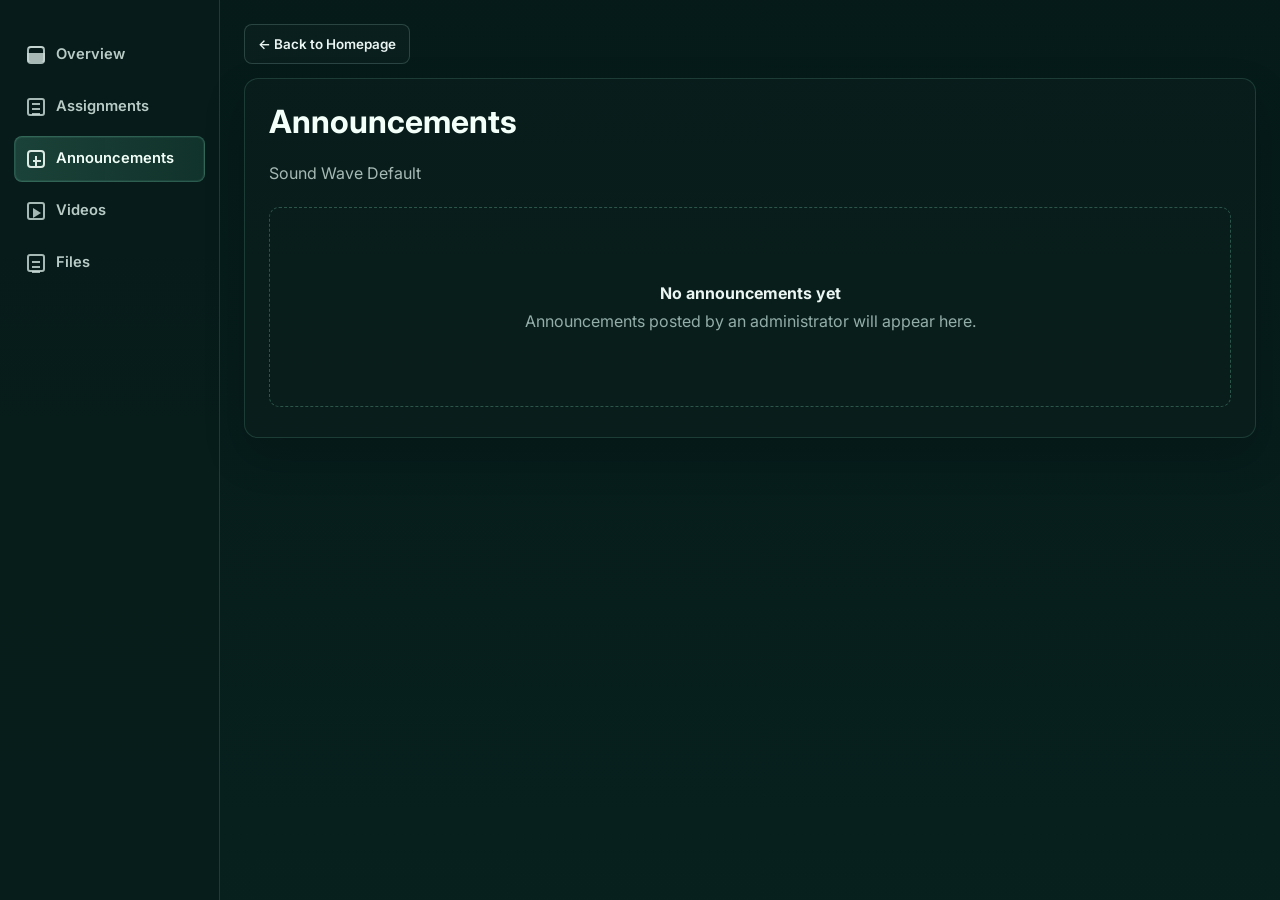
==== commit 253b4836: "Polish Sound Wave website pages" ====
--- a/announcements.html
+++ b/announcements.html
@@ -4,20 +4,26 @@
     <meta charset="UTF-8" />
     <meta name="viewport" content="width=device-width, initial-scale=1.0" />
     <title>Sound Wave | Announcements</title>
-    <meta name="description" content="Announcements for the G6 B1 Cambridge HS batch." />
+    <meta name="description" content="Announcements for Sound Wave Default." />
     <link rel="preconnect" href="https://fonts.googleapis.com" />
     <link rel="preconnect" href="https://fonts.gstatic.com" crossorigin />
     <link href="https://fonts.googleapis.com/css2?family=Inter:wght@400;500;600;700;800;900&display=swap" rel="stylesheet" />
+    <link rel="icon" href="favicon.svg" type="image/svg+xml" />
     <link rel="stylesheet" href="styles.css" />
   </head>
   <body class="batch-body">
-    <div class="batch-layout">
+    <div class="batch-layout batch-layout-no-side-panel">
       <aside class="batch-sidebar">
-        <nav class="side-nav" aria-label="Batch navigation">
+        <button class="batch-nav-toggle" type="button" aria-expanded="false" aria-controls="batch-navigation-items">
+          <span>Batch navigation</span>
+          <span class="batch-nav-toggle-icon" aria-hidden="true">+</span>
+        </button>
+        <nav class="side-nav" id="batch-navigation-items" aria-label="Batch navigation">
           <a class="nav-entry" href="batch.html"><span class="nav-icon icon-overview" aria-hidden="true"></span><span>Overview</span></a>
           <a class="nav-entry" href="assignments.html"><span class="nav-icon icon-assignments" aria-hidden="true"></span><span>Assignments</span></a>
           <a class="nav-entry active" href="announcements.html" aria-current="page"><span class="nav-icon icon-announcements" aria-hidden="true"></span><span>Announcements</span></a>
           <a class="nav-entry" href="videos.html"><span class="nav-icon icon-videos" aria-hidden="true"></span><span>Videos</span></a>
+          <a class="nav-entry" href="files.html"><span class="nav-icon icon-material" aria-hidden="true"></span><span>Files</span></a>
         </nav>
       </aside>
 
@@ -25,23 +31,14 @@
         <a class="small-action batch-back-link" href="index.html">&larr; Back to Homepage</a>
         <section class="batch-overview-card section-content-card">
           <h1>Announcements</h1>
-          <p class="section-context">G6 B1_Cambridge HS_2026-27</p>
-          <article class="announcement-card">
-            <h2>BIRLA BRAINIACS P</h2>
-            <p>Robotics &amp; STEM</p>
-          </article>
+          <p class="section-context">Sound Wave Default</p>
+          <div class="section-empty-state" role="status">
+            <strong>No announcements yet</strong>
+            <span>Announcements posted by an administrator will appear here.</span>
+          </div>
         </section>
       </main>
 
-      <aside class="batch-side-panel">
-        <div class="panel-box">
-          <h3>Batch details</h3>
-          <div class="announcement-text">
-            <strong>G6 B1</strong>
-            <span>Grade 6 | IGCSE</span>
-          </div>
-        </div>
-      </aside>
     </div>
     <script src="script.js"></script>
   </body>
--- a/styles.css
+++ b/styles.css
@@ -22,46 +22,13 @@
 html, body {
   margin: 0;
   height: 100%;
-  background: #efefef;
-  color: #111827;
+  background: var(--bg-1);
+  color: var(--text);
   font-family: "Inter", sans-serif;
 }
 
 body {
   min-height: 100vh;
-}
-
-.landing-body {
-  background: #efefef;
-}
-
-.landing-page {
-  min-height: 100vh;
-  padding: 42px 50px 0;
-  background: #efefef;
-}
-
-.brand-title {
-  margin: 0;
-  font-size: clamp(2.3rem, 4vw, 4rem);
-  line-height: 1.1;
-  letter-spacing: -0.08em;
-  color: #1089d6;
-  font-weight: 700;
-}
-
-.brand-rule {
-  margin-top: 18px;
-  border-bottom: 2px solid rgba(28, 29, 30, 0.18);
-  width: 100%;
-}
-
-.brand-tagline {
-  margin: 26px 0 0;
-  color: #2d2d2d;
-  font-size: clamp(1rem, 1.3vw, 1.5rem);
-  font-weight: 500;
-  letter-spacing: -0.03em;
 }
 
 button, input {
@@ -291,17 +258,6 @@
   transform: rotate(45deg);
 }
 
-.nav-status {
-  position: relative;
-  z-index: 1;
-  margin-left: auto;
-  width: 9px;
-  height: 9px;
-  border-radius: 50%;
-  background: radial-gradient(circle, #94ffcc, #67d3a8);
-  box-shadow: 0 0 18px rgba(118, 247, 193, 0.8);
-}
-
 .batch-body {
   background: linear-gradient(180deg, #061f1d 0%, #0b2e2a 100%);
   color: #ebf6f3;
@@ -309,34 +265,54 @@
 
 .batch-layout {
   display: grid;
-  grid-template-columns: 220px minmax(0, 1.7fr) 280px;
+  grid-template-columns: minmax(190px, 220px) minmax(0, 1.7fr) minmax(250px, 280px);
+  max-width: 1680px;
   min-height: 100vh;
+  margin: 0 auto;
   background: linear-gradient(180deg, rgba(5, 26, 25, 0.92), rgba(7, 31, 29, 0.96));
+}
+
+.batch-layout-no-side-panel {
+  grid-template-columns: minmax(190px, 220px) minmax(0, 1fr);
 }
 
 .batch-sidebar {
   background: rgba(7, 29, 27, 0.88);
   border-right: 1px solid rgba(138, 230, 199, 0.16);
-  padding: 18px 14px;
+  padding: 24px 14px;
+}
+
+.batch-nav-toggle {
+  display: none;
 }
 
 .side-nav {
   display: flex;
   flex-direction: column;
-  gap: 10px;
+  gap: 6px;
   margin-top: 8px;
 }
 
 .nav-entry {
   display: flex;
   align-items: center;
-  gap: 12px;
-  padding: 12px 12px;
-  border-radius: 10px;
-  color: rgba(223, 239, 235, 0.72);
+  gap: 11px;
+  min-height: 46px;
+  padding: 10px 12px;
+  border: 1px solid transparent;
+  border-radius: 8px;
+  color: rgba(225, 241, 236, 0.82);
   text-decoration: none;
   font-weight: 600;
-  font-size: 1.02rem;
+  font-size: 0.92rem;
+  line-height: 1.35;
+  transition: background-color 140ms ease, border-color 140ms ease, color 140ms ease;
+}
+
+.nav-entry:hover:not(.active) {
+  border-color: rgba(138, 230, 199, 0.12);
+  background: rgba(138, 230, 199, 0.07);
+  color: #f2fff8;
 }
 
 .nav-entry.active {
@@ -347,6 +323,7 @@
 }
 
 .nav-icon {
+  flex: 0 0 18px;
   width: 18px;
   height: 18px;
   display: inline-block;
@@ -355,10 +332,8 @@
 }
 
 .icon-overview,
-.icon-attendance,
 .icon-assignments,
 .icon-announcements,
-.icon-tests,
 .icon-videos,
 .icon-material {
   border: 2px solid currentColor;
@@ -367,18 +342,6 @@
 .icon-overview {
   border-radius: 4px;
   background: linear-gradient(180deg, transparent 0 35%, currentColor 35% 100%);
-}
-
-.icon-attendance {
-  border-radius: 4px;
-}
-
-.icon-attendance::before {
-  content: "";
-  position: absolute;
-  inset: 3px 4px 4px 4px;
-  border: 2px solid currentColor;
-  border-radius: 2px;
 }
 
 .icon-assignments {
@@ -419,21 +382,6 @@
   height: 2px;
   left: 4px;
   top: 8px;
-}
-
-.icon-tests {
-  border-radius: 50%;
-}
-
-.icon-tests::before {
-  content: "";
-  position: absolute;
-  width: 7px;
-  height: 7px;
-  border-radius: 50%;
-  top: 4px;
-  left: 4px;
-  border: 2px solid currentColor;
 }
 
 .icon-videos {
@@ -468,12 +416,39 @@
 }
 
 .batch-main {
-  padding: 18px 18px 0 18px;
+  min-width: 0;
+  padding: 24px;
 }
 
 .batch-back-link {
   display: inline-block;
   margin-bottom: 14px;
+}
+
+.batch-detail-topbar {
+  display: flex;
+  align-items: center;
+  justify-content: space-between;
+  gap: 12px;
+  margin-bottom: 14px;
+}
+
+.batch-detail-topbar .batch-back-link {
+  margin-bottom: 0;
+}
+
+.batch-detail-topbar .header-actions {
+  flex-wrap: wrap;
+  gap: 4px;
+  margin-right: 0;
+}
+
+.batch-detail-topbar .header-action {
+  border: 1px solid rgba(138, 230, 199, 0.16);
+  border-radius: 7px;
+  padding: 8px 10px;
+  font-size: 0.82rem;
+  white-space: nowrap;
 }
 
 .section-content-card {
@@ -536,22 +511,23 @@
 }
 
 .batch-overview-card {
-  padding: 20px 20px 10px;
+  padding: 24px;
   margin-bottom: 18px;
 }
 
 .batch-overview-card h1 {
-  margin: 0 0 18px;
-  font-size: clamp(2rem, 3vw, 3rem);
-  letter-spacing: -0.06em;
+  margin: 0 0 22px;
+  font-size: clamp(1.7rem, 2.5vw, 2.35rem);
+  line-height: 1.2;
   color: #f3fff9;
+  overflow-wrap: anywhere;
 }
 
 .meta-grid {
   display: grid;
-  grid-template-columns: repeat(2, minmax(0, 1fr));
-  gap: 22px 34px;
-  padding-top: 8px;
+  grid-template-columns: repeat(3, minmax(0, 1fr));
+  gap: 20px 24px;
+  padding-top: 2px;
 }
 
 .meta-item {
@@ -563,13 +539,14 @@
 
 .meta-item strong {
   color: #f5fff9;
-  font-size: 1.05rem;
+  font-size: 0.98rem;
   font-weight: 600;
+  line-height: 1.45;
 }
 
 .meta-label {
-  font-size: 0.8rem;
-  color: rgba(176, 211, 202, 0.72);
+  font-size: 0.76rem;
+  color: rgba(196, 221, 214, 0.72);
 }
 
 .full-width {
@@ -579,119 +556,174 @@
 .subject-tags {
   display: flex;
   flex-wrap: wrap;
-  gap: 10px 12px;
-  margin-top: 4px;
+  gap: 8px;
+  margin-top: 8px;
 }
 
 .subject-tags span {
-  font-size: 0.68rem;
-  letter-spacing: 0.12em;
-  text-transform: uppercase;
-  color: rgba(158, 223, 205, 0.9);
-  font-weight: 700;
+  display: inline-flex;
+  align-items: center;
+  min-height: 29px;
+  max-width: 100%;
+  padding: 5px 10px;
+  border: 1px solid rgba(138, 230, 199, 0.19);
+  border-radius: 999px;
+  background: rgba(138, 230, 199, 0.07);
+  color: #c4f4e1;
+  font-size: 0.75rem;
+  font-weight: 600;
+  line-height: 1.3;
+  overflow-wrap: anywhere;
 }
 
 .batch-schedule-card {
-  padding: 18px 20px 20px;
+  min-width: 0;
+  padding: 22px;
 }
 
 .batch-schedule-card h2 {
-  margin: 0 0 18px;
-  font-size: clamp(2rem, 2.4vw, 2.6rem);
-  letter-spacing: -0.06em;
+  margin: 0 0 16px;
+  font-size: clamp(1.5rem, 2vw, 1.9rem);
+  line-height: 1.25;
   color: #f3fff9;
-}
-
-.schedule-days {
-  display: grid;
-  grid-template-columns: repeat(7, minmax(0, 1fr));
-  gap: 10px;
-  margin-bottom: 18px;
-  color: rgba(176, 211, 202, 0.72);
-  font-size: 0.74rem;
-  letter-spacing: 0.14em;
-  text-transform: uppercase;
-  font-weight: 700;
-}
-
-.schedule-days span {
-  display: flex;
-  justify-content: center;
-  align-items: center;
-  padding: 14px 8px;
-  border-bottom: 2px solid transparent;
-}
-
-.schedule-days .active {
-  color: #8ae6c7;
-  border-color: #8ae6c7;
 }
 
 .schedule-grid {
   display: grid;
-  grid-template-columns: repeat(5, minmax(0, 1fr));
-  gap: 14px;
+  grid-template-columns: repeat(auto-fit, minmax(min(100%, 170px), 1fr));
+  gap: 12px;
+}
+
+.schedule-grid[hidden],
+.schedule-empty-state[hidden] {
+  display: none;
 }
 
 .session-card {
-  background: rgba(16, 43, 40, 0.76);
+  display: flex;
+  min-width: 0;
+  min-height: 166px;
+  flex-direction: column;
+  background: rgba(13, 39, 36, 0.9);
   border: 1px solid rgba(138, 230, 199, 0.14);
-  border-radius: 12px;
-  padding: 16px 14px;
-  min-height: 150px;
-}
-
-.session-subject {
-  color: rgba(158, 223, 205, 0.9);
-  font-size: 0.8rem;
-  text-transform: uppercase;
-  letter-spacing: 0.06em;
+  border-radius: 10px;
+  padding: 16px;
+  transition: border-color 140ms ease, background-color 140ms ease, transform 140ms ease;
+}
+
+.session-card:hover {
+  transform: translateY(-1px);
+  border-color: rgba(138, 230, 199, 0.32);
+  background: rgba(15, 45, 41, 0.96);
+}
+
+.weekly-class-card {
+  min-height: 0;
+  width: 100%;
+  max-width: 520px;
+  padding: 18px 20px;
+}
+
+.weekly-class-header {
+  display: flex;
+  align-items: center;
+  justify-content: space-between;
+  flex-wrap: wrap;
+  gap: 12px;
+  padding-bottom: 14px;
+  border-bottom: 1px solid rgba(138, 230, 199, 0.14);
+}
+
+.weekly-class-header h3 {
+  margin: 6px 0 0;
+  color: #effff7;
+  font-size: 1.05rem;
+  line-height: 1.35;
+}
+
+.weekly-class-frequency {
+  color: #a7ebcf;
+  font-size: 0.78rem;
   font-weight: 700;
-  margin-bottom: 10px;
-}
-
-.session-time {
-  color: #eafaf4;
-  font-size: 0.9rem;
-  margin-bottom: 16px;
+}
+
+.weekly-class-details {
+  display: grid;
+  grid-template-columns: repeat(3, minmax(0, 1fr));
+  gap: 16px;
+  margin: 0;
+  padding-top: 16px;
+}
+
+.weekly-class-details dt {
+  margin-bottom: 7px;
+  color: rgba(196, 221, 214, 0.72);
+  font-size: 0.76rem;
+}
+
+.weekly-class-details dd {
+  display: flex;
+  align-items: center;
+  gap: 9px;
+  margin: 0;
+  color: rgba(240, 251, 247, 0.9);
+  font-size: 0.88rem;
+  font-weight: 600;
+  line-height: 1.4;
 }
 
 .teacher-badge {
+  flex: 0 0 34px;
   width: 34px;
   height: 34px;
   display: inline-flex;
   align-items: center;
   justify-content: center;
   border-radius: 50%;
-  background: rgba(138, 230, 199, 0.18);
-  color: #abefd0;
+  background: rgba(138, 230, 199, 0.12);
+  color: #c7f5e2;
   font-weight: 700;
-  font-size: 0.82rem;
-  margin-right: 10px;
-}
-
-.teacher-name {
-  display: inline-block;
-  color: #f4fff8;
-  font-weight: 600;
-  font-size: 0.95rem;
+  font-size: 0.76rem;
+  border: 1px solid rgba(138, 230, 199, 0.22);
+}
+
+.schedule-empty-state {
+  display: grid;
+  justify-items: center;
+  gap: 7px;
+  min-height: 160px;
+  padding: 24px;
+  border: 1px dashed rgba(138, 230, 199, 0.2);
+  border-radius: 9px;
+  color: rgba(206, 224, 218, 0.72);
+  text-align: center;
+}
+
+.schedule-empty-state strong {
+  color: #f3fff9;
+}
+
+.schedule-empty-state span {
+  font-size: 0.85rem;
 }
 
 .batch-side-panel {
-  background: rgba(7, 24, 22, 0.72);
+  min-width: 0;
+  background: rgba(5, 23, 21, 0.74);
   border-left: 1px solid rgba(138, 230, 199, 0.14);
-  padding: 20px 18px;
+  padding: 24px 18px;
 }
 
 .panel-box {
   padding: 18px 16px;
   margin-bottom: 18px;
-  background: rgba(255,255,255,0.18);
+  background: rgba(10, 31, 29, 0.86);
 }
 
 .panel-box h3 {
   margin: 0 0 16px;
-  font-size: 1.1rem;
+  font-size: 1rem;
+  line-height: 1.35;
   color: #f2fff9;
 }
 
@@ -702,104 +734,308 @@
 
 .join-box p {
   margin: 0;
-  color: rgba(210, 234, 228, 0.78);
+  color: rgba(211, 232, 225, 0.8);
   font-size: 0.9rem;
   line-height: 1.5;
 }
 
 .join-box button {
   width: 100%;
-  border: 1px solid rgba(138, 230, 199, 0.2);
-  background: linear-gradient(135deg, rgba(122, 240, 196, 0.2), rgba(95, 163, 138, 0.18));
-  color: #eefef8;
-  border-radius: 10px;
-  padding: 12px 14px;
+  min-height: 44px;
+  border: 1px solid rgba(138, 230, 199, 0.3);
+  background: #368a68;
+  color: #f4fff9;
+  border-radius: 8px;
+  padding: 10px 14px;
   font-weight: 700;
-  font-size: 0.98rem;
+  font-size: 0.9rem;
   cursor: pointer;
+  transition: background-color 140ms ease, border-color 140ms ease, transform 140ms ease;
+}
+
+.join-box button:hover {
+  transform: translateY(-1px);
+  border-color: rgba(175, 255, 222, 0.6);
+  background: #419a76;
 }
 
 .join-box button.secondary {
-  background: rgba(12, 30, 27, 0.85);
+  border-color: rgba(138, 230, 199, 0.19);
+  background: rgba(138, 230, 199, 0.07);
+  color: #d8f6e9;
+}
+
+.join-box button.secondary:hover {
+  background: rgba(138, 230, 199, 0.13);
+}
+
+.join-box button:disabled {
+  border-color: rgba(138, 230, 199, 0.14);
+  background: rgba(138, 230, 199, 0.06);
+  color: rgba(224, 245, 238, 0.56);
+  cursor: not-allowed;
+  transform: none;
+}
+
+.join-box button:disabled:hover,
+.join-box button.secondary:disabled:hover {
+  border-color: rgba(138, 230, 199, 0.14);
+  background: rgba(138, 230, 199, 0.06);
+  color: rgba(224, 245, 238, 0.56);
+  transform: none;
 }
 
 .announcement-item {
   display: flex;
-  align-items: center;
+  align-items: flex-start;
   gap: 12px;
-  padding: 10px 0 8px;
-  border-top: 1px solid rgba(111, 132, 150, 0.2);
+  min-width: 0;
+  padding: 14px 0 8px;
+  border-top: 1px solid rgba(138, 230, 199, 0.13);
 }
 
 .announcement-icon {
-  width: 28px;
-  height: 28px;
+  flex: 0 0 32px;
+  width: 32px;
+  height: 32px;
+  border: 1px solid rgba(138, 230, 199, 0.15);
   border-radius: 8px;
   display: grid;
   place-items: center;
-  background: rgba(79, 134, 255, 0.1);
-  color: #3c6ad9;
+  background: rgba(138, 230, 199, 0.08);
+  color: #a4e8cc;
 }
 
 .announcement-text {
+  min-width: 0;
   display: flex;
   flex-direction: column;
-  gap: 4px;
-  color: #3d536d;
+  gap: 6px;
+  color: #e5f4ee;
+  overflow-wrap: anywhere;
 }
 
 .announcement-text strong {
+  font-size: 0.84rem;
+  line-height: 1.4;
+}
+
+.announcement-text span {
+  color: rgba(206, 224, 218, 0.72);
   font-size: 0.78rem;
-  letter-spacing: 0.04em;
-}
-
-.announcement-text span {
-  font-size: 0.72rem;
-  color: #68809b;
+  line-height: 1.45;
+}
+
+.announcement-empty-state {
+  margin: 0;
+  padding: 14px 0;
+  border-top: 1px solid rgba(138, 230, 199, 0.13);
+  color: rgba(206, 224, 218, 0.72);
+  font-size: 0.85rem;
 }
 
 .view-all {
   display: inline-block;
-  margin-top: 12px;
-  color: #4080ff;
+  margin-top: 14px;
+  color: #a7ebcf;
   text-decoration: none;
-  font-weight: 700;
+  font-size: 0.86rem;
+  font-weight: 600;
+}
+
+.view-all:hover {
+  color: #e0fff0;
+  text-decoration: underline;
+  text-underline-offset: 3px;
+}
+
+.batch-body :is(a, button):focus-visible {
+  outline: 2px solid #a7ebcf;
+  outline-offset: 3px;
 }
 
 @media (max-width: 1100px) {
   .batch-layout {
-    grid-template-columns: 200px 1fr;
+    grid-template-columns: minmax(180px, 200px) minmax(0, 1fr);
   }
 
   .batch-side-panel {
     grid-column: 1 / -1;
     border-left: none;
-    border-top: 1px solid rgba(90, 120, 145, 0.2);
+    border-top: 1px solid rgba(138, 230, 199, 0.14);
   }
 }
 
 @media (max-width: 760px) {
   .batch-layout {
-    grid-template-columns: 1fr;
+    grid-template-columns: minmax(0, 1fr);
   }
 
   .batch-sidebar {
+    grid-row: auto;
     border-right: none;
-    border-bottom: 1px solid rgba(90, 120, 145, 0.2);
-  }
-
-  .meta-grid,
+    border-bottom: 1px solid rgba(138, 230, 199, 0.16);
+    padding: 10px 16px;
+  }
+
+  .batch-nav-toggle {
+    display: flex;
+    align-items: center;
+    justify-content: space-between;
+    width: 100%;
+    min-height: 44px;
+    padding: 0 8px;
+    border: 0;
+    background: transparent;
+    color: #e6f7ef;
+    font: inherit;
+    font-size: 0.9rem;
+    font-weight: 600;
+    text-align: left;
+    cursor: pointer;
+  }
+
+  .batch-nav-toggle-icon {
+    color: #a7ebcf;
+    font-size: 1.15rem;
+  }
+
+  .side-nav {
+    display: none;
+    grid-template-columns: repeat(2, minmax(0, 1fr));
+    gap: 6px;
+    margin-top: 8px;
+  }
+
+  .batch-sidebar.is-open .side-nav {
+    display: grid;
+  }
+
+  .sidebar:not(.is-open) .sidebar-nav {
+    display: none;
+  }
+
+  .sidebar.is-open .sidebar-nav {
+    display: block;
+    margin-top: 10px;
+  }
+
+  .sidebar .nav-section {
+    display: grid;
+    grid-template-columns: repeat(2, minmax(0, 1fr));
+    gap: 6px;
+    margin-bottom: 0;
+  }
+
+  .nav-entry {
+    min-width: 0;
+    min-height: 44px;
+    font-size: 0.86rem;
+  }
+
+  .sidebar .nav-item {
+    min-height: 44px;
+    margin-bottom: 0;
+  }
+
+  .batch-main {
+    padding: 18px;
+  }
+
+  .batch-side-panel {
+    grid-column: 1;
+    padding: 18px;
+    border-top: 1px solid rgba(138, 230, 199, 0.14);
+  }
+
+  .meta-grid {
+    grid-template-columns: repeat(2, minmax(0, 1fr));
+    gap: 18px 16px;
+  }
+
+  .batch-overview-card,
+  .batch-schedule-card {
+    padding: 20px;
+  }
+
   .schedule-grid {
-    grid-template-columns: 1fr;
-  }
-
-  .schedule-days {
+    grid-template-columns: repeat(auto-fit, minmax(min(100%, 190px), 1fr));
+  }
+
+  .weekly-class-details {
     grid-template-columns: repeat(2, minmax(0, 1fr));
   }
+
+}
+
+@media (max-width: 480px) {
+  .batch-main,
+  .batch-side-panel {
+    padding: 14px;
+  }
+
+  .batch-detail-topbar {
+    align-items: flex-start;
+    flex-direction: column;
+  }
+
+  .batch-detail-topbar .header-actions {
+    width: 100%;
+    justify-content: flex-start;
+  }
+
+  .batch-overview-card,
+  .batch-schedule-card {
+    padding: 17px;
+  }
+
+  .meta-grid {
+    grid-template-columns: minmax(0, 1fr);
+  }
+
+  .meta-item.full-width {
+    grid-column: auto;
+  }
+
+  .side-nav {
+    grid-template-columns: minmax(0, 1fr);
+  }
+
+  .sidebar .nav-section {
+    grid-template-columns: minmax(0, 1fr);
+  }
+
+  .schedule-grid {
+    grid-template-columns: minmax(0, 1fr);
+  }
+
+  .weekly-class-details {
+    grid-template-columns: minmax(0, 1fr);
+    gap: 12px;
+  }
+
+  .batch-back-link {
+    margin-bottom: 12px;
+  }
+}
+
+@media (prefers-reduced-motion: reduce) {
+  .nav-entry,
+  .schedule-date-picker input,
+  .session-card,
+  .join-box button {
+    transition: none;
+  }
+
+  .session-card:hover,
+  .join-box button:hover {
+    transform: none;
+  }
 }
 
 .batch-page {
-  padding: 28px;
+  min-width: 0;
+  padding: 28px clamp(18px, 2.4vw, 36px);
 }
 
 .batch-header {
@@ -810,53 +1046,81 @@
   margin-bottom: 24px;
 }
 
-.batch-header h1,
-.detail-topbar h1 {
+.batch-header h1 {
   margin: 0;
-  font-size: clamp(2.2rem, 4vw, 3.4rem);
-  letter-spacing: -0.07em;
+  color: #f3fff9;
+  font-size: clamp(1.9rem, 3vw, 2.5rem);
+  line-height: 1.2;
 }
 
 .batch-top-actions {
   display: flex;
+  flex-wrap: wrap;
+  align-items: center;
   gap: 12px;
 }
 
 .small-action {
+  display: inline-flex;
+  align-items: center;
+  justify-content: center;
+  min-height: 40px;
   background: rgba(255, 255, 255, 0.02);
   color: var(--text);
   border: 1px solid var(--line-strong);
-  border-radius: 10px;
-  padding: 10px 14px;
+  border-radius: 8px;
+  padding: 9px 13px;
   font-weight: 600;
+  font-size: 0.84rem;
   text-decoration: none;
+}
+
+.small-action:disabled {
+  opacity: 0.5;
+  cursor: not-allowed;
+}
+
+.batch-top-actions .small-action:not(:disabled):hover,
+.small-action[href]:hover {
+  border-color: rgba(138, 230, 199, 0.42);
+  background: rgba(138, 230, 199, 0.09);
 }
 
 .batch-grid {
   display: grid;
-  grid-template-columns: repeat(3, minmax(0, 1fr));
-  gap: 20px;
+  grid-template-columns: repeat(auto-fit, minmax(min(100%, 290px), 1fr));
+  gap: 16px;
+}
+
+.batch-grid[hidden] {
+  display: none;
 }
 
 .batch-card {
+  display: block;
+  min-width: 0;
   background: linear-gradient(180deg, rgba(11, 31, 31, 0.8), rgba(7, 21, 22, 0.96));
   border: 1px solid var(--line-strong);
-  border-radius: 18px;
-  padding: 22px 20px;
-  box-shadow: var(--shadow);
+  border-radius: 12px;
+  padding: 20px;
+  box-shadow: 0 12px 30px rgba(0, 0, 0, 0.16);
   color: var(--text);
   text-decoration: none;
+  overflow-wrap: anywhere;
+  transition: transform 140ms ease, border-color 140ms ease, background-color 140ms ease;
 }
 
 .batch-link:hover {
-  transform: translateY(-2px);
-  border-color: rgba(122, 240, 196, 0.28);
+  transform: translateY(-1px);
+  border-color: rgba(138, 230, 199, 0.38);
+  background: linear-gradient(180deg, rgba(14, 43, 41, 0.94), rgba(7, 21, 22, 0.98));
 }
 
 .batch-card h3 {
   margin: 0 0 10px;
-  font-size: 1.35rem;
-  letter-spacing: -0.04em;
+  color: #f3fff9;
+  font-size: 1.2rem;
+  line-height: 1.35;
 }
 
 .batch-meta {
@@ -865,7 +1129,7 @@
   align-items: center;
   color: var(--muted);
   font-size: 0.8rem;
-  letter-spacing: 0.08em;
+  letter-spacing: 0.04em;
   text-transform: uppercase;
   margin-bottom: 14px;
 }
@@ -886,76 +1150,47 @@
   color: var(--green);
   font-size: 0.75rem;
   font-weight: 700;
-  letter-spacing: 0.08em;
-  text-transform: uppercase;
-}
-
-.batch-detail-page {
-  padding: 28px;
-}
-
-.detail-topbar {
-  display: flex;
-  align-items: end;
-  justify-content: space-between;
-  gap: 16px;
-  margin: 20px 0 24px;
-}
-
-.detail-eyebrow {
-  margin: 0 0 8px;
-  color: var(--muted);
-  text-transform: uppercase;
-  letter-spacing: 0.18em;
-  font-size: 0.7rem;
-  font-weight: 700;
-}
-
-.detail-grid {
-  display: grid;
-  grid-template-columns: repeat(2, minmax(0, 1fr));
-  gap: 20px;
-}
-
-.detail-card {
-  background: linear-gradient(180deg, rgba(11, 31, 31, 0.82), rgba(8, 22, 22, 0.96));
-  border: 1px solid var(--line-strong);
-  border-radius: 18px;
-  padding: 22px 20px;
-}
-
-.detail-card.large {
-  grid-column: span 2;
-}
-
-.detail-card h2 {
-  margin: 0 0 14px;
-  font-size: 1.5rem;
-  letter-spacing: -0.05em;
-}
-
-.detail-card ul {
-  margin: 0;
-  padding-left: 1.2rem;
-  color: var(--muted);
-  display: grid;
-  gap: 10px;
-  line-height: 1.6;
+  letter-spacing: 0.02em;
+}
+
+.search-box:focus-within {
+  border-color: rgba(138, 230, 199, 0.68);
+  box-shadow: 0 0 0 3px rgba(138, 230, 199, 0.12);
+}
+
+.dashboard-search-input {
+  flex: 1;
+  min-width: 0;
+  border: 0;
+  outline: 0;
+  background: transparent;
+  color: #effff7;
+  font: inherit;
+}
+
+.dashboard-search-input::placeholder {
+  color: rgba(214, 231, 228, 0.68);
+}
+
+.dashboard-search-empty {
+  margin: 20px 0 0;
+  padding: 28px 20px;
+  border: 1px dashed rgba(138, 230, 199, 0.2);
+  border-radius: 10px;
+  color: rgba(206, 224, 218, 0.78);
+  text-align: center;
+}
+
+.dashboard-search-empty[hidden] {
+  display: none;
+}
+
+.app-shell :is(a, button, input):focus-visible {
+  outline: 2px solid #a7ebcf;
+  outline-offset: 3px;
 }
 
 @media (max-width: 760px) {
-  .detail-grid {
-    grid-template-columns: 1fr;
-  }
-
-  .detail-card.large {
-    grid-column: span 1;
-  }
-
-  .detail-topbar {
-    flex-direction: column;
-    align-items: flex-start;
-  }
   .batch-grid {
     grid-template-columns: 1fr;
   }
@@ -969,11 +1204,6 @@
 .main-panel {
   background: linear-gradient(180deg, rgba(7, 24, 23, 0.96), rgba(4, 15, 16, 0.98));
   padding: 18px 24px 30px 26px;
-}
-
-.list-panel {
-  background: linear-gradient(180deg, rgba(4, 24, 22, 0.94), rgba(7, 31, 28, 0.96));
-  color: #ecfdf5;
 }
 
 .topbar {
@@ -984,10 +1214,6 @@
   min-height: 70px;
   padding: 8px 6px 18px;
   border-bottom: 1px solid rgba(152, 190, 184, 0.12);
-}
-
-.topbar-spacer {
-  min-height: 1px;
 }
 
 .header-actions {
@@ -1011,6 +1237,22 @@
 .header-action:hover {
   background: rgba(122, 240, 196, 0.08);
   color: var(--text);
+}
+
+.header-actions .header-action {
+  border: none;
+  background: transparent;
+  font: inherit;
+  cursor: pointer;
+}
+
+.header-actions .header-action:disabled {
+  opacity: 0.55;
+  cursor: not-allowed;
+}
+
+.header-actions .header-action:disabled:hover {
+  background: transparent;
 }
 
 .search-box {
@@ -1044,225 +1286,403 @@
   border: 1px solid var(--line-strong);
   background: rgba(255,255,255,0.02);
   color: rgba(214, 231, 228, 0.7);
-  font-size: 0.75rem;
   font-weight: 700;
 }
 
-.list-panel .search-box {
-  background: rgba(255, 255, 255, 0.08);
-  border: 1px solid rgba(138, 230, 199, 0.22);
-  color: rgba(224, 245, 238, 0.8);
-}
-
-.list-panel .search-box kbd {
-  background: rgba(255, 255, 255, 0.08);
-  color: rgba(224, 245, 238, 0.8);
-}
-
-.list-panel .header-action {
-  color: rgba(228, 244, 240, 0.85);
-}
-
-.list-panel .header-action:hover {
+.list-panel {
+  min-height: 100vh;
+  padding: clamp(24px, 4vw, 52px) clamp(18px, 4.5vw, 72px);
+  background: linear-gradient(160deg, #061f1d 0%, #0a2b27 100%);
+  color: #ecfdf5;
+}
+
+.batch-list-shell {
+  width: min(100%, 1240px);
+  margin: 0 auto;
+  padding: 0;
+}
+
+.batches-heading {
+  display: flex;
+  align-items: center;
+  justify-content: space-between;
+  gap: 24px;
+  margin-bottom: 34px;
+}
+
+.batches-heading-copy {
+  min-width: 0;
+}
+
+.batches-eyebrow {
+  margin: 0 0 8px;
+  color: #8ae6c7;
+  font-size: 0.76rem;
+  font-weight: 700;
+  text-transform: uppercase;
+}
+
+.batches-heading h1 {
+  margin: 0;
   color: #f3fff9;
-  background: rgba(122, 240, 196, 0.08);
-}
-
-.batch-list-shell {
-  padding-top: 18px;
-}
-
-.list-header-row {
+  font-size: clamp(2rem, 4vw, 2.75rem);
+  line-height: 1.15;
+}
+
+.batches-description {
+  margin: 10px 0 0;
+  color: rgba(206, 224, 218, 0.76);
+  font-size: 0.98rem;
+  line-height: 1.5;
+}
+
+.batches-total {
+  display: grid;
+  justify-items: center;
+  gap: 3px;
+  flex: 0 0 auto;
+  min-width: 128px;
+  padding: 14px 18px;
+  border: 1px solid rgba(138, 230, 199, 0.24);
+  border-radius: 10px;
+  background: linear-gradient(145deg, rgba(17, 57, 49, 0.8), rgba(10, 34, 31, 0.86));
+  box-shadow: inset 0 1px rgba(255, 255, 255, 0.04);
+  text-align: center;
+}
+
+.batches-total strong {
+  color: #f3fff9;
+  font-size: 1.45rem;
+  line-height: 1.1;
+  font-variant-numeric: tabular-nums;
+}
+
+.batches-total span {
+  color: rgba(206, 224, 218, 0.68);
+  font-size: 0.76rem;
+}
+
+.batch-toolbar {
   display: flex;
   align-items: center;
   justify-content: space-between;
-  gap: 16px;
-  margin-bottom: 14px;
-  padding-right: 8px;
-}
-
-.list-header-row h2 {
-  margin: 0;
-  font-size: clamp(2.1rem, 2.5vw, 3rem);
-  letter-spacing: -0.08em;
-  color: #f3fff9;
-}
-
-.search-wrap {
-  position: relative;
-  width: min(100%, 310px);
-}
-
-.search-wrap input {
-  width: 100%;
-  min-height: 42px;
-  border-radius: 10px;
-  border: 1px solid rgba(138, 230, 199, 0.22);
-  background: rgba(255,255,255,0.08);
-  color: rgba(236, 252, 245, 0.9);
-  padding: 0 42px 0 14px;
-  font-size: 0.95rem;
-}
-
-.search-wrap input::placeholder {
-  color: rgba(202, 230, 222, 0.8);
-}
-
-.mini-search {
-  position: absolute;
-  right: 12px;
-  top: 50%;
-  transform: translateY(-50%);
-  color: #7288a1;
-  font-size: 1.2rem;
+  gap: 18px;
+  padding-bottom: 18px;
+  border-bottom: 1px solid rgba(138, 230, 199, 0.14);
 }
 
 .toggle-tabs {
   display: inline-flex;
   align-items: center;
-  gap: 18px;
-  margin-bottom: 18px;
-  padding-bottom: 6px;
-  border-bottom: 1px solid rgba(138, 230, 199, 0.2);
+  gap: 4px;
+  padding: 4px;
+  border: 1px solid rgba(138, 230, 199, 0.16);
+  border-radius: 10px;
+  background: rgba(4, 22, 20, 0.64);
 }
 
 .tab {
-  border: none;
+  display: inline-flex;
+  align-items: center;
+  justify-content: center;
+  gap: 9px;
+  min-height: 40px;
+  padding: 0 14px;
+  border: 1px solid transparent;
+  border-radius: 7px;
   background: transparent;
-  color: rgba(213, 236, 229, 0.72);
-  font-size: 0.96rem;
-  padding: 0 0 10px;
+  color: rgba(213, 236, 229, 0.74);
+  font: inherit;
+  font-size: 0.9rem;
+  font-weight: 600;
+  cursor: pointer;
+}
+
+.tab.active {
+  border-color: rgba(138, 230, 199, 0.22);
+  background: rgba(138, 230, 199, 0.12);
+  color: #d7ffee;
+}
+
+.tab-count {
+  min-width: 22px;
+  padding: 2px 6px;
+  border-radius: 999px;
+  background: rgba(255, 255, 255, 0.08);
+  color: rgba(225, 241, 236, 0.82);
+  font-size: 0.75rem;
+  text-align: center;
+}
+
+.tab.active .tab-count {
+  background: rgba(138, 230, 199, 0.18);
+  color: #b7f5dc;
+}
+
+.batch-search-field {
   position: relative;
+  display: flex;
+  align-items: center;
+  width: min(100%, 360px);
+  min-height: 44px;
+  padding: 0 10px 0 14px;
+  border: 1px solid rgba(138, 230, 199, 0.2);
+  border-radius: 9px;
+  background: rgba(4, 22, 20, 0.64);
+  color: rgba(224, 245, 238, 0.78);
+}
+
+.batch-search-field:focus-within {
+  border-color: rgba(138, 230, 199, 0.7);
+  box-shadow: 0 0 0 3px rgba(138, 230, 199, 0.14), 0 0 18px rgba(69, 188, 145, 0.08);
+}
+
+.batch-search-icon {
+  flex: 0 0 auto;
+  margin-right: 10px;
+  font-size: 1.15rem;
+}
+
+.batch-search-field input {
+  width: 100%;
+  min-width: 0;
+  height: 42px;
+  border: 0;
+  outline: 0;
+  background: transparent;
+  color: #f3fff9;
+  font: inherit;
+  font-size: 0.9rem;
+}
+
+.batch-search-field input::placeholder {
+  color: rgba(202, 230, 222, 0.62);
+}
+
+.clear-search {
+  flex: 0 0 auto;
+  width: 30px;
+  height: 30px;
+  border: 0;
+  border-radius: 6px;
+  background: transparent;
+  color: rgba(224, 245, 238, 0.8);
+  font-size: 1.1rem;
   cursor: pointer;
-  font-weight: 500;
-}
-
-.tab.active {
-  color: #8ae6c7;
-  font-weight: 700;
-}
-
-.tab.active::after {
-  content: "";
+}
+
+.clear-search:hover {
+  background: rgba(138, 230, 199, 0.12);
+  color: #f3fff9;
+}
+
+.search-shortcut {
+  flex: 0 0 auto;
+  min-width: 22px;
+  padding: 3px 6px;
+  border: 1px solid rgba(136, 177, 171, 0.28);
+  border-radius: 5px;
+  color: rgba(214, 231, 228, 0.62);
+  font-size: 0.72rem;
+  text-align: center;
+}
+
+.visually-hidden {
   position: absolute;
-  left: 0;
-  right: 0;
-  bottom: -7px;
-  height: 3px;
-  border-radius: 999px;
-  background: #8ae6c7;
+  width: 1px;
+  height: 1px;
+  padding: 0;
+  margin: -1px;
+  overflow: hidden;
+  clip: rect(0, 0, 0, 0);
+  white-space: nowrap;
+  border: 0;
+}
+
+.results-summary {
+  min-height: 20px;
+  margin: 16px 0 12px;
+  color: rgba(206, 224, 218, 0.64);
+  font-size: 0.82rem;
+}
+
+.batch-results {
+  display: grid;
+  grid-template-columns: repeat(auto-fit, minmax(min(100%, 520px), 1fr));
+  gap: 16px;
+  align-items: start;
 }
 
 .batch-list-card {
-  width: min(100%, 470px);
-  min-height: 260px;
-  background: rgba(10, 31, 29, 0.78);
-  border: 1px solid rgba(138, 230, 199, 0.18);
+  min-width: 0;
+  padding: clamp(18px, 2.5vw, 26px);
+  border: 1px solid rgba(138, 230, 199, 0.17);
   border-radius: 12px;
-  padding: 18px 18px 16px;
-  box-shadow: 0 10px 32px rgba(0, 0, 0, 0.12);
+  background: linear-gradient(145deg, rgba(13, 43, 39, 0.94), rgba(8, 29, 27, 0.96));
+  color: inherit;
+  box-shadow: 0 10px 26px rgba(0, 0, 0, 0.12);
 }
 
 .batch-list-link {
   display: block;
   text-decoration: none;
-  color: inherit;
-  transition: transform 0.2s ease, border-color 0.2s ease, box-shadow 0.2s ease;
+  transition: border-color 150ms ease, background-color 150ms ease, transform 150ms ease;
 }
 
 .batch-list-link:hover {
   transform: translateY(-1px);
-  border-color: rgba(138, 230, 199, 0.35);
-  box-shadow: 0 14px 36px rgba(0, 0, 0, 0.18);
-}
-
-.batch-list-card h3 {
+  border-color: rgba(138, 230, 199, 0.4);
+  background: linear-gradient(145deg, rgba(15, 50, 45, 0.98), rgba(8, 29, 27, 0.98));
+}
+
+.batch-card-heading {
+  display: flex;
+  align-items: center;
+  justify-content: space-between;
+  gap: 14px;
+}
+
+.batch-card-heading h2 {
+  min-width: 0;
   margin: 0;
   color: #f3fff9;
-  font-size: clamp(1.7rem, 2.2vw, 2.5rem);
-  letter-spacing: -0.07em;
-  line-height: 1.18;
-}
-
-.batch-sub,
-.batch-code {
-  margin: 0;
-  color: rgba(206, 224, 218, 0.8);
-}
-
-.batch-sub {
-  margin-top: 10px;
-  font-size: 0.9rem;
-  text-transform: uppercase;
-  letter-spacing: 0.05em;
-}
-
-.batch-code {
-  margin-top: 8px;
-  font-size: 1rem;
-}
-
-.batch-tags {
-  display: flex;
-  flex-wrap: wrap;
-  gap: 8px 10px;
-  margin-top: 16px;
-}
-
-.batch-tags span {
-  background: rgba(122, 240, 196, 0.04);
-  border: 1px solid rgba(138, 230, 199, 0.4);
-  color: #b9f2dc;
-  border-radius: 999px;
-  padding: 5px 10px;
-  font-size: 0.7rem;
-  line-height: 1.4;
-}
-
-.batch-foot {
-  margin-top: 24px;
-  display: flex;
-  align-items: center;
-}
-
-.avatar-stack {
-  display: inline-flex;
-  align-items: center;
-}
-
-.avatar {
-  width: 38px;
-  height: 38px;
-  border-radius: 50%;
+  font-size: clamp(1.25rem, 2vw, 1.7rem);
+  font-weight: 700;
+  line-height: 1.35;
+  overflow-wrap: anywhere;
+}
+
+.batch-card-open {
+  flex: 0 0 auto;
+  color: #9ce9cb;
+  font-size: 1.2rem;
+  transition: transform 140ms ease, color 140ms ease;
+}
+
+.batch-list-link:hover .batch-card-open,
+.batch-list-link:focus-visible .batch-card-open {
+  transform: translateX(3px);
+  color: #effff7;
+}
+
+.batch-empty-state {
+  display: grid;
+  justify-items: center;
+  gap: 9px;
+  min-height: 250px;
+  padding: 32px 20px;
+  border: 1px dashed rgba(138, 230, 199, 0.2);
+  border-radius: 12px;
+  color: rgba(206, 224, 218, 0.72);
+  text-align: center;
+}
+
+.batch-empty-state[hidden],
+.batch-results[hidden],
+.data-footer[hidden] {
+  display: none;
+}
+
+.empty-state-mark {
   display: grid;
   place-items: center;
-  font-size: 0.7rem;
-  font-weight: 800;
-  color: white;
-  border: 2px solid rgba(255,255,255,0.8);
-}
-
-.avatar-main {
-  background: linear-gradient(135deg, #1d64d4, #2d8ae7);
-  z-index: 1;
-}
-
-.avatar-badge {
-  width: 30px;
-  height: 30px;
-  background: linear-gradient(135deg, #0c7fe8, #2244cf);
-  position: relative;
-  left: -8px;
-  font-size: 0.62rem;
+  width: 44px;
+  height: 44px;
+  border: 1px solid rgba(138, 230, 199, 0.2);
+  border-radius: 50%;
+  color: #9ce9cb;
+  font-size: 1.4rem;
+}
+
+.batch-empty-state strong {
+  color: #f3fff9;
+  font-size: 1rem;
+}
+
+.batch-empty-state p {
+  margin: 0;
+  font-size: 0.88rem;
+}
+
+.reset-search {
+  min-height: 38px;
+  margin-top: 5px;
+  padding: 0 13px;
+  border: 1px solid rgba(138, 230, 199, 0.28);
+  border-radius: 7px;
+  background: rgba(138, 230, 199, 0.08);
+  color: #d7ffee;
+  font: inherit;
+  font-size: 0.84rem;
+  font-weight: 600;
+  cursor: pointer;
+}
+
+.batch-skeleton {
+  display: grid;
+  align-content: start;
+  gap: 16px;
+  min-height: 300px;
+  padding: clamp(18px, 2.5vw, 26px);
+  border: 1px solid rgba(138, 230, 199, 0.12);
+  border-radius: 12px;
+  background: rgba(10, 31, 29, 0.7);
+}
+
+.skeleton-line,
+.skeleton-badges i {
+  display: block;
+  border-radius: 6px;
+  background: rgba(195, 222, 214, 0.1);
+}
+
+.skeleton-title {
+  width: 58%;
+  height: 28px;
+}
+
+.skeleton-meta {
+  width: 78%;
+  height: 17px;
+}
+
+.skeleton-meta-short {
+  width: 46%;
+  height: 17px;
+}
+
+.skeleton-badges {
+  display: flex;
+  flex-wrap: wrap;
+  gap: 8px;
+  margin-top: 5px;
+}
+
+.skeleton-badges i {
+  width: 82px;
+  height: 28px;
+}
+
+.skeleton-badges i:nth-child(2) {
+  width: 115px;
+}
+
+.skeleton-footer {
+  width: 34%;
+  height: 34px;
+  margin-top: auto;
 }
 
 .data-footer {
   display: flex;
   align-items: center;
   justify-content: space-between;
-  gap: 14px;
-  margin-top: 28px;
-  color: #5b728d;
+  gap: 16px;
+  margin-top: 24px;
+  padding-top: 17px;
+  border-top: 1px solid rgba(138, 230, 199, 0.12);
+  color: rgba(206, 224, 218, 0.76);
+  font-size: 0.82rem;
 }
 
 .rows-wrap {
@@ -1272,253 +1692,137 @@
 }
 
 .rows-wrap select {
-  border: 1px solid rgba(138, 230, 199, 0.22);
-  background: rgba(255,255,255,0.08);
-  color: rgba(236, 252, 245, 0.9);
-  border-radius: 8px;
-  padding: 8px 12px;
+  min-height: 36px;
+  padding: 0 28px 0 10px;
+  border: 1px solid rgba(138, 230, 199, 0.2);
+  border-radius: 7px;
+  background: #092522;
+  color: #ecfdf5;
+  font: inherit;
 }
 
 .pager {
   display: flex;
   align-items: center;
-  gap: 16px;
-  margin-left: auto;
+  gap: 14px;
 }
 
 .pager-controls {
-  display: flex;
+  display: inline-flex;
   align-items: center;
   gap: 8px;
 }
 
 .pager-controls button {
-  border: 1px solid rgba(138, 230, 199, 0.22);
-  background: rgba(255,255,255,0.08);
-  color: rgba(227, 246, 239, 0.8);
-  border-radius: 8px;
-  min-height: 38px;
-  padding: 8px 12px;
-  font-weight: 600;
-}
-
-.page-current-btn {
-  background: linear-gradient(135deg, #2469e9, #2457d8) !important;
-  color: white !important;
-  border-color: #2e66d9 !important;
-}
-
-.quick-button {
-  width: 38px;
-  height: 38px;
-  border-radius: 10px;
-  border: 1px solid var(--line-strong);
-  background: rgba(10, 32, 32, 0.8);
-  color: rgba(234, 249, 246, 0.9);
-  cursor: pointer;
-}
-
-.star-icon {
-  font-size: 1.2rem;
-}
-
-.hero-panel {
-  position: relative;
-  display: grid;
-  grid-template-columns: 1.5fr 0.75fr;
-  gap: 2rem;
-  min-height: 410px;
-  margin-top: 28px;
-  padding: 32px 30px 22px 32px;
-  border-radius: 24px;
-  background: linear-gradient(135deg, rgba(21, 56, 52, 0.82), rgba(11, 35, 33, 0.9));
-  border: 1px solid rgba(145, 201, 194, 0.12);
-  overflow: hidden;
-}
-
-.hero-panel::before {
-  content: "";
-  position: absolute;
-  inset: 0;
-  background: radial-gradient(circle at 20% 10%, rgba(117, 245, 197, 0.08), transparent 30%);
-}
-
-.hero-copy,
-.hero-visual {
-  position: relative;
-  z-index: 1;
-}
-
-.hero-copy {
-  display: flex;
-  flex-direction: column;
-  justify-content: center;
-  padding-top: 10px;
-}
-
-.hero-copy h1 {
-  margin: 0;
-  font-size: clamp(3.2rem, 5vw, 6.3rem);
-  line-height: 0.96;
-  letter-spacing: -0.09em;
-  font-weight: 800;
-  max-width: 760px;
-  color: rgba(246, 251, 249, 0.96);
-}
-
-.hero-copy h1 span {
-  color: var(--green);
-}
-
-.hero-copy p {
-  max-width: 770px;
-  margin-top: 22px;
-  color: var(--muted);
-  font-size: 1.12rem;
-  line-height: 1.6;
-}
-
-.cta-row {
-  display: flex;
-  gap: 18px;
-  margin-top: 30px;
-  flex-wrap: wrap;
-}
-
-.primary-btn,
-.secondary-btn {
-  border: none;
-  border-radius: 12px;
-  padding: 18px 24px;
-  font-weight: 700;
-  font-size: 1.05rem;
-  cursor: pointer;
-}
-
-.primary-btn {
-  background: linear-gradient(135deg, #8ce6ca, #6ce3c0);
-  color: rgba(4, 29, 28, 0.9);
-  box-shadow: 0 16px 28px rgba(107, 232, 192, 0.22);
-}
-
-.secondary-btn {
-  background: rgba(255,255,255,0.02);
-  color: rgba(239, 249, 247, 0.96);
-  border: 1px solid rgba(180, 214, 209, 0.2);
-}
-
-.hero-visual {
-  position: relative;
-  display: flex;
-  align-items: center;
-  justify-content: center;
-  min-height: 280px;
-}
-
-.orbital-ring {
-  position: absolute;
-  border: 2px solid rgba(128, 240, 203, 0.24);
-  border-radius: 50%;
-}
-
-.ring-1 {
-  width: 340px;
-  height: 340px;
-}
-
-.ring-2 {
-  width: 260px;
-  height: 260px;
-}
-
-.ring-3 {
-  width: 180px;
-  height: 180px;
-}
-
-.orb-letter {
-  position: relative;
   display: grid;
   place-items: center;
-  width: 180px;
-  height: 180px;
-  border-radius: 50%;
-  background: rgba(14, 44, 41, 0.18);
-  color: rgba(130, 247, 202, 0.9);
-  font-size: 9rem;
-  font-weight: 700;
-  letter-spacing: -0.08em;
-  border: 2px solid rgba(128, 240, 203, 0.18);
-  box-shadow: inset 0 0 0 16px rgba(0,0,0,0.08);
-}
-
-.spark {
-  position: absolute;
-  font-size: 1.8rem;
-  color: rgba(136, 248, 206, 0.9);
-  transform: translate(0, -18px);
-}
-
-.spark-1 {
-  top: 36px;
-  right: 76px;
-}
-
-.visual-label,
-.visual-bottom {
-  position: absolute;
-  text-transform: uppercase;
-  letter-spacing: 0.2em;
-  color: rgba(207, 230, 224, 0.7);
-  font-size: 0.68rem;
-  font-weight: 700;
-}
-
-.visual-label {
-  top: 28px;
-  right: 8px;
-}
-
-.visual-bottom {
-  bottom: 16px;
-  left: 50%;
-  transform: translateX(-50%);
-}
-
-.stats-grid {
+  width: 36px;
+  height: 36px;
+  border: 1px solid rgba(138, 230, 199, 0.22);
+  border-radius: 7px;
+  background: rgba(138, 230, 199, 0.06);
+  color: #d7ffee;
+  font: inherit;
+  font-size: 1rem;
+  cursor: pointer;
+}
+
+.pager-controls button:disabled {
+  border-color: rgba(138, 230, 199, 0.15);
+  background: rgba(138, 230, 199, 0.025);
+  color: rgba(206, 224, 218, 0.55);
+  cursor: not-allowed;
+}
+
+.page-indicator {
   display: grid;
-  grid-template-columns: repeat(4, minmax(0, 1fr));
-  gap: 18px;
-  margin-top: 26px;
-}
-
-.stat-card {
-  display: flex;
-  flex-direction: column;
-  justify-content: center;
-  min-height: 138px;
-  padding: 18px 18px 16px;
-  border-radius: 16px;
-  background: linear-gradient(180deg, rgba(11, 31, 31, 0.82), rgba(6, 20, 21, 0.95));
-  border: 1px solid rgba(130, 167, 162, 0.12);
-  box-shadow: inset 0 0 0 1px rgba(122, 240, 196, 0.03);
-}
-
-.stat-number {
-  font-size: clamp(2.5rem, 3vw, 3.8rem);
-  line-height: 1;
-  font-weight: 800;
-  letter-spacing: -0.08em;
-  color: var(--green-strong);
-  margin-bottom: 10px;
-}
-
-.stat-label {
-  text-transform: uppercase;
-  color: rgba(204, 226, 223, 0.72);
-  letter-spacing: 0.14em;
-  font-size: 0.72rem;
-  line-height: 1.4;
+  place-items: center;
+  min-width: 54px;
+  height: 36px;
+  padding: 0 7px;
+  border: 1px solid rgba(138, 230, 199, 0.18);
+  border-radius: 7px;
+  background: rgba(138, 230, 199, 0.07);
+  color: #e4fff2;
+  font-variant-numeric: tabular-nums;
+  text-align: center;
+}
+
+.batches-page :is(a, button, input, select):focus-visible {
+  outline: 2px solid #9ce9cb;
+  outline-offset: 3px;
+}
+
+@media (max-width: 760px) {
+  .list-panel {
+    padding: 28px 20px;
+  }
+
+  .batches-heading {
+    margin-bottom: 24px;
+  }
+
+  .batch-toolbar {
+    align-items: stretch;
+    flex-direction: column-reverse;
+  }
+
+  .batch-search-field {
+    width: 100%;
+  }
+}
+
+@media (max-width: 540px) {
+  .list-panel {
+    padding: 22px 14px;
+  }
+
+  .batches-heading {
+    align-items: flex-start;
+    flex-direction: column;
+    gap: 16px;
+  }
+
+  .batches-total {
+    display: flex;
+    align-items: baseline;
+    gap: 7px;
+    padding: 7px 11px;
+  }
+
+  .batches-total strong {
+    font-size: 1rem;
+  }
+
+  .toggle-tabs {
+    width: 100%;
+  }
+
+  .tab {
+    flex: 1;
+  }
+
+  .data-footer,
+  .pager {
+    align-items: flex-start;
+    flex-direction: column;
+  }
+
+  .pager {
+    width: 100%;
+    justify-content: space-between;
+  }
+}
+
+@media (prefers-reduced-motion: reduce) {
+  .batch-list-link,
+  .batch-card-open {
+    transition: none;
+  }
+
+  .batch-list-link:hover {
+    transform: none;
+  }
 }
 
 @media (max-width: 1100px) {
@@ -1531,7 +1835,7 @@
     border-bottom: 1px solid var(--line);
   }
 
-  .main-panel {
+  .main-panel:not(.list-panel) {
     padding-top: 12px;
   }
 }
@@ -1547,30 +1851,14 @@
     justify-self: stretch;
   }
 
-  .hero-panel {
-    grid-template-columns: 1fr;
-    padding: 24px 18px 18px;
-  }
-
-  .hero-copy h1 {
-    font-size: clamp(2.6rem, 12vw, 4.6rem);
-  }
-
-  .stats-grid {
-    grid-template-columns: repeat(2, minmax(0, 1fr));
-  }
 }
 
 @media (max-width: 500px) {
-  .stats-grid {
-    grid-template-columns: 1fr;
-  }
-
   .sidebar {
     padding: 14px 12px 20px;
   }
 
-  .main-panel {
+  .main-panel:not(.list-panel) {
     padding: 12px 12px 22px;
   }
 
